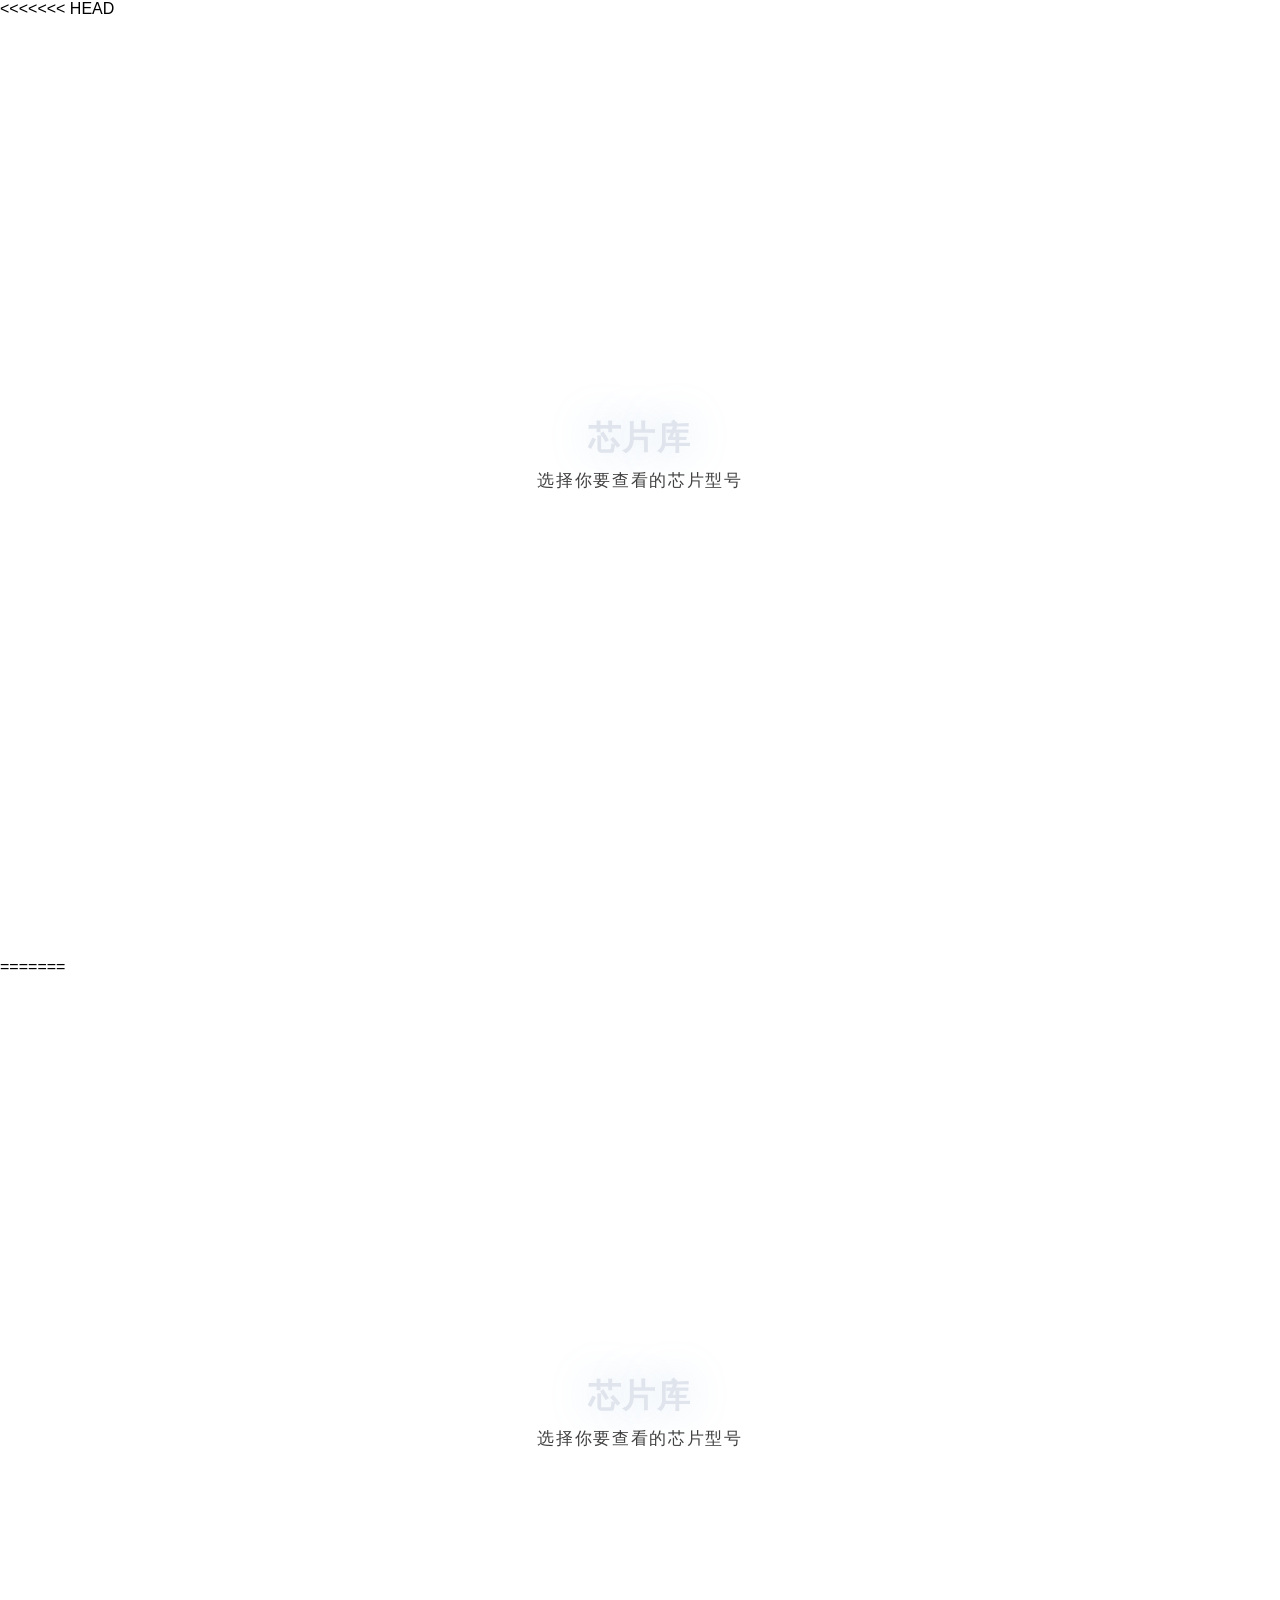
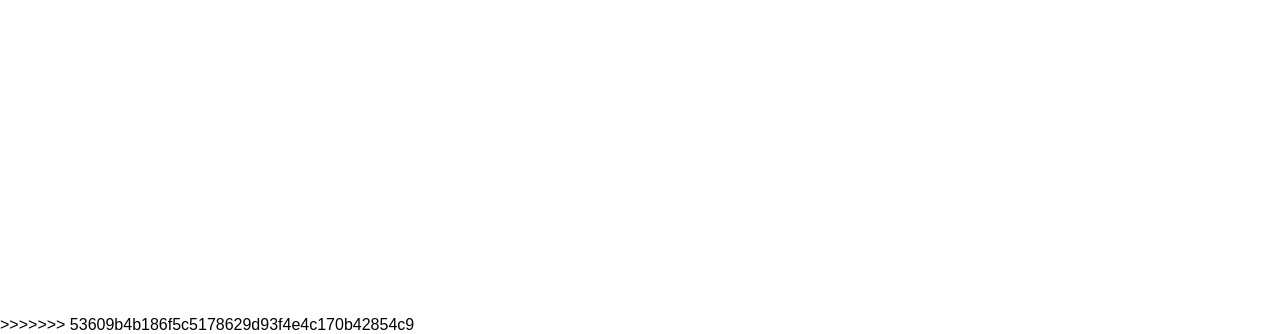
==== index.html @ 9d5c6949 "first" ====
<<<<<<< HEAD
<!DOCTYPE html>
<html lang="zh-CN">
<head>
    <meta charset="UTF-8">
    <meta name="viewport" content="width=device-width, initial-scale=1.0">
    <title>芯片库 - 引脚查看</title>
    <link rel="stylesheet" href="css/style.css">
</head>
<body>

    <div class="bg-particles" id="bgParticles"></div>

    <div class="main-container">
        <section class="hero-section">
            <h1 class="hero-title">芯片库</h1>
            <p class="hero-subtitle">选择你要查看的芯片型号</p>

            <div class="chip-selection" id="chipList"></div>
        </section>

        <!--
        <section class="table-section">
            <h2>📦 多型号扩展接口</h2>
            <p class="table-subtitle">目前仅展示一款芯片，后续可在 <code>data/chipCatalog.js</code> 中添加更多型号。</p>
        </section>
        -->
    </div>

    <script src="data/index_chiplist.js"></script>
    <script src="js/index.js"></script>
</body>
=======
<!DOCTYPE html>
<html lang="zh-CN">
<head>
    <meta charset="UTF-8">
    <meta name="viewport" content="width=device-width, initial-scale=1.0">
    <title>芯片库 - 引脚查看</title>
    <link rel="stylesheet" href="css/style.css">
</head>
<body>

    <div class="bg-particles" id="bgParticles"></div>

    <div class="main-container">
        <section class="hero-section">
            <h1 class="hero-title">芯片库</h1>
            <p class="hero-subtitle">选择你要查看的芯片型号</p>

            <div class="chip-selection" id="chipList"></div>
        </section>

        <!--
        <section class="table-section">
            <h2>📦 多型号扩展接口</h2>
            <p class="table-subtitle">目前仅展示一款芯片，后续可在 <code>data/chipCatalog.js</code> 中添加更多型号。</p>
        </section>
        -->
    </div>

    <script src="data/index_chiplist.js"></script>
    <script src="js/index.js"></script>
</body>
>>>>>>> 53609b4b186f5c5178629d93f4e4c170b42854c9
</html>
---- css/style.css ----
<<<<<<< HEAD
:root {
    --bg: #0a0e14;
    --surface: #141b22;
    --chip-body: #1a1d25;
    --chip-top: #252a35;
    --text: #c8ccd4;
    --text-secondary: #8899aa;
    --gold: #d4a040;
    --gold-light: #f0c860;
    --gpio-green: #4da868;
    --gpio-green-light: #6fd488;
    --power-gold: #c8922a;
    --power-gold-light: #e8b840;
    --reset-orange: #d4554a;
    --reset-orange-light: #f0685a;
    --boot-blue: #4a80c0;
    --boot-blue-light: #5c9ad8;
    --clock-purple: #8a5cb8;
    --clock-purple-light: #a478d0;
    --jtag-cyan: #3d9090;
    --jtag-cyan-light: #50b0b0;
    --analog-magenta: #b85a88;
    --analog-magenta-light: #d070a0;
    --pin-silver: #9aa0a8;
    --pin-silver-light: #c8ced6;
    --glow-strong: 0 0 18px;
    --glow-soft: 0 0 8px;
    --transition-fast: 0.15s cubic-bezier(0.4, 0, 0.2, 1);
    --transition-smooth: 0.3s cubic-bezier(0.4, 0, 0.2, 1);
}

* {
    margin: 0;
    padding: 0;
    box-sizing: border-box;
}

body {
    background: var(--bg);
    font-family: 'Segoe UI', 'PingFang SC', 'Microsoft YaHei', 'Noto Sans SC', sans-serif;
    color: var(--text);
    overflow-x: hidden;
    -webkit-font-smoothing: antialiased;
    cursor: default;
    user-select: none;
    -webkit-user-select: none;
}

/* 背景粒子 */
.bg-particles {
    position: fixed;
    top: 0;
    left: 0;
    width: 100%;
    height: 100%;
    pointer-events: none;
    z-index: 0;
}
.bg-particle {
    position: absolute;
    border-radius: 50%;
    background: rgba(100, 160, 220, 0.25);
    animation: floatUp linear infinite;
}
@keyframes floatUp {
    0% {
        transform: translateY(105vh) scale(0);
        opacity: 0;
    }
    10% {
        opacity: 0.7;
    }
    80% {
        opacity: 0.3;
    }
    100% {
        transform: translateY(-10vh) scale(1.4);
        opacity: 0;
    }
}

/* 主容器 */
.main-container {
    position: relative;
    z-index: 1;
    max-width: 1100px;
    margin: 0 auto;
    padding: 20px;
}

/* ========== 芯片展示区 ========== */
.hero-section {
    display: flex;
    flex-direction: column;
    align-items: center;
    justify-content: center;
    min-height: 100vh;
    padding: 40px 20px 60px;
    position: relative;
}
.hero-title {
    font-size: clamp(1.5rem, 2.6vw, 2.2rem);
    font-weight: 700;
    letter-spacing: 0.06em;
    color: #e0e4ec;
    text-align: center;
    margin-bottom: 8px;
    text-shadow: 0 0 40px rgba(140, 180, 220, 0.4);
}
.hero-subtitle {
    font-size: 1.05rem;
    color: var(--text-secondary);
    letter-spacing: 0.1em;
    text-align: center;
    margin-bottom: 25px;
    opacity: 0.75;
}

.chip-selection {
    display: grid;
    grid-template-columns: repeat(auto-fit, minmax(220px, 1fr));
    gap: 18px;
    width: min(820px, 100%);
    margin-top: 24px;
}

.chip-card {
    display: block;
    padding: 22px 18px;
    border-radius: 22px;
    background: rgba(28, 35, 50, 0.85);
    border: 1px solid rgba(255, 255, 255, 0.08);
    box-shadow: 0 14px 40px rgba(0, 0, 0, 0.18);
    color: #f4f7fb;
    text-decoration: none;
    transition: transform var(--transition-fast), border-color var(--transition-fast), background var(--transition-fast);
}

.chip-card:hover {
    transform: translateY(-3px);
    border-color: rgba(100, 180, 240, 0.4);
    background: rgba(36, 50, 74, 0.95);
}

.chip-card-title {
    font-size: clamp(1rem, 1.3vw, 1.2rem);
    font-weight: 800;
    margin-bottom: 10px;
}

.chip-card-subtitle {
    font-size: 0.95rem;
    color: var(--text-secondary);
    line-height: 1.45;
    margin-bottom: 14px;
}

.chip-card-tags {
    font-size: 0.78rem;
    color: rgba(200, 220, 255, 0.7);
    letter-spacing: 0.12em;
}

.back-link {
    display: inline-flex;
    align-items: center;
    justify-content: center;
    margin-bottom: 18px;
    padding: 10px 16px;
    background: rgba(35, 46, 65, 0.92);
    border-radius: 999px;
    border: 1px solid rgba(255, 255, 255, 0.08);
    color: #dfe9ff;
    text-decoration: none;
    font-size: 0.95rem;
    letter-spacing: 0.08em;
    transition: transform var(--transition-fast), opacity var(--transition-fast), border-color var(--transition-fast);
}

.back-link:hover {
    transform: translateY(-1px);
    opacity: 0.95;
    border-color: rgba(100, 180, 240, 0.4);
}

/* 芯片整体容器 */
.chip-wrapper {
    position: relative;
    width: min(680px, 90vw);
    height: min(680px, 90vw);
    /* 确保正方形 */;
}
.chip-wrapper.ensure-square {
    aspect-ratio: 1 / 1;
    height: auto;
    width: min(680px, 85vw);
}
@media (max-width: 700px) {
    .chip-wrapper.ensure-square {
        width: 92vw;
    }
}

.chip-inner {
    position: absolute;
    inset: 0;
    display: flex;
    align-items: center;
    justify-content: center;
}

/* 芯片主体 */
.chip-body {
    position: relative;
    width: 68%;
    height: 68%;
    background: var(--chip-body);
    border-radius: 8px;
    box-shadow:
        0 8px 40px rgba(0, 0, 0, 0.6),
        0 2px 8px rgba(0, 0, 0, 0.5),
        inset 0 1px 0 rgba(255, 255, 255, 0.03),
        0 0 0 1.5px rgba(80, 85, 95, 0.5);
    z-index: 10;
    transition: box-shadow var(--transition-smooth);
    cursor: default;
}
.chip-body::after {
    content: '';
    position: absolute;
    inset: 3px;
    border-radius: 5px;
    background:
        linear-gradient(135deg, rgba(40, 45, 55, 0.7) 0%, rgba(28, 32, 40, 0.9) 30%, rgba(35, 40, 50, 0.8) 60%, rgba(22, 26, 34, 0.9) 100%);
    pointer-events: none;
}
/* 芯片表面纹理 */
.chip-body::before {
    content: '';
    position: absolute;
    inset: 8px;
    border-radius: 3px;
    background:
        repeating-linear-gradient(0deg, transparent, transparent 14px, rgba(255, 255, 255, 0.008) 14px, rgba(255, 255, 255, 0.008) 15px),
        repeating-linear-gradient(90deg, transparent, transparent 14px, rgba(255, 255, 255, 0.006) 14px, rgba(255, 255, 255, 0.006) 15px);
    pointer-events: none;
    z-index: 1;
    opacity: 0.6;
}

/* 芯片中心标识 */
.chip-logo {
    position: absolute;
    inset: 0;
    display: flex;
    flex-direction: column;
    align-items: center;
    justify-content: center;
    z-index: 2;
    pointer-events: none;
}
.chip-logo .model {
    font-size: clamp(0.8rem, 1.7vw, 1.2rem);
    font-weight: 800;
    letter-spacing: 0.08em;
    color: #d0d4dc;
    text-shadow: 0 0 20px rgba(180, 200, 230, 0.35);
    opacity: 0.85;
}
.chip-logo .brand {
    font-size: clamp(0.5rem, 1vw, 0.75rem);
    font-weight: 500;
    letter-spacing: 0.15em;
    color: #8899aa;
    margin-top: 2px;
    opacity: 0.6;
}
.chip-logo .arm-badge {
    font-size: clamp(0.45rem, 0.85vw, 0.65rem);
    letter-spacing: 0.1em;
    color: #6a7a8a;
    margin-top: 6px;
    opacity: 0.5;
    border: 1px solid rgba(120, 140, 160, 0.3);
    padding: 2px 10px;
    border-radius: 10px;
}

/* 引脚1标记点 */
.pin1-marker {
    position: absolute;
    bottom: 6%;
    left: 6%;
    width: 4%;
    height: 4%;
    background: radial-gradient(circle, #e8c860 0%, #a07820 100%);
    border-radius: 50%;
    z-index: 3;
    pointer-events: none;
    box-shadow: 0 0 10px rgba(200, 160, 60, 0.6);
    animation: markerPulse 2.5s ease-in-out infinite;
}
@keyframes markerPulse {
    0%,
    100% {
        box-shadow: 0 0 6px rgba(200, 160, 60, 0.5);
    }
    50% {
        box-shadow: 0 0 16px rgba(240, 200, 80, 0.9);
    }
}

/* ========== 引脚样式 ========== */
.pin {
    position: absolute;
    z-index: 5;
    cursor: pointer;
    transition: all var(--transition-fast);
    border-radius: 1px;
}
/* 上边和下边的引脚（水平排列，垂直延伸） */
.pin.horizontal {
    width: clamp(10px, 2.4%, 18px);
    height: clamp(18px, 5.5%, 40px);
    border-radius: 2px 2px 0 0;
}
.pin.horizontal.bottom-pin {
    border-radius: 0 0 2px 2px;
}
/* 左边和右边的引脚（垂直排列，水平延伸） */
.pin.vertical {
    height: clamp(10px, 2.4%, 18px);
    width: clamp(18px, 5.5%, 40px);
    border-radius: 2px 0 0 2px;
}
.pin.vertical.right-pin {
    border-radius: 0 2px 2px 0;
}

/* 不同类型引脚的颜色 —— 由 JS 根据 categoryConfig 动态注入，见 main.js 的 injectColorCSS() */

/* 引脚悬停效果 */
.pin:hover {
    z-index: 100 !important;
    filter: brightness(1.7) saturate(1.4);
    transform-origin: center center;
    box-shadow: var(--glow-strong) currentColor !important;
    transform: scale(1.25);
}
.pin.horizontal:hover {
    transform: scale(1.25, 1.35);
    box-shadow: 0 0 22px rgba(255, 255, 255, 0.7) !important;
}
.pin.vertical:hover {
    transform: scale(1.35, 1.25);
    box-shadow: 0 0 22px rgba(255, 255, 255, 0.7) !important;
}

/* 引脚编号标签 */
.pin-label {
    position: absolute;
    font-size: clamp(7px, 1.2vw, 11px);
    font-weight: 700;
    color: #ffffff;
    pointer-events: none;
    z-index: 6;
    text-shadow: 0 0 3px rgba(0, 0, 0, 0.8);
    letter-spacing: 0.03em;
    transition: all var(--transition-fast);
    opacity: 0.7;
}
.pin:hover+.pin-label,
.pin-label.hovered {
    opacity: 1;
    font-size: clamp(8px, 1.35vw, 12px);
    text-shadow: 0 0 8px rgba(255, 255, 255, 0.9);
}

/* ========== Tooltip ========== */
.tooltip-container {
    position: fixed;
    pointer-events: none;
    z-index: 9999;
    opacity: 0;
    transform: translate(-50%, -50%) scale(0.85);
    transition: opacity 0.2s ease, transform 0.2s ease;
    background: rgba(20, 26, 34, 0.97);
    border: 1px solid rgba(100, 120, 150, 0.5);
    border-radius: 10px;
    padding: 12px 16px;
    min-width: 180px;
    max-width: 260px;
    box-shadow: 0 12px 40px rgba(0, 0, 0, 0.7), 0 0 0 1px rgba(60, 80, 110, 0.3);
    backdrop-filter: blur(10px);
    -webkit-backdrop-filter: blur(10px);
}
.tooltip-container.visible {
    opacity: 1;
    transform: translate(-50%, -50%) scale(1);
}
.tooltip-pin-num {
    font-size: 0.85rem;
    font-weight: 700;
    letter-spacing: 0.08em;
    color: #8899aa;
    margin-bottom: 2px;
}
.tooltip-pin-name {
    font-size: 1.35rem;
    font-weight: 800;
    letter-spacing: 0.04em;
    color: #f0f4f8;
    margin-bottom: 4px;
}
.tooltip-type-badge {
    display: inline-block;
    font-size: 0.8rem;
    font-weight: 600;
    padding: 2px 8px;
    border-radius: 4px;
    letter-spacing: 0.05em;
    margin-bottom: 6px;
}
/* tooltip-type-badge 颜色 —— 由 JS 动态注入 */
.tooltip-desc {
    font-size: 0.88rem;
    color: #b0b8c4;
    line-height: 1.4;
    margin-top: 2px;
}
.tooltip-alt {
    font-size: 0.8rem;
    color: #8899aa;
    margin-top: 2px;
    font-style: italic;
}

/* ========== 图例 ========== */
.legend {
    display: flex;
    flex-wrap: wrap;
    gap: 10px 18px;
    justify-content: center;
    margin-top: 20px;
    z-index: 20;
    position: relative;
}
.legend-item {
    display: flex;
    align-items: center;
    gap: 6px;
    font-size: 0.85rem;
    letter-spacing: 0.04em;
    color: #aab4be;
    cursor: pointer;
    padding: 4px 10px;
    border-radius: 14px;
    transition: all var(--transition-fast);
    border: 1px solid transparent;
    background: rgba(30, 36, 46, 0.6);
}
.legend-item:hover {
    border-color: rgba(150, 170, 200, 0.4);
    color: #e0e6ee;
    background: rgba(40, 48, 60, 0.8);
}
.legend-item.active {
    border-color: rgba(200, 210, 230, 0.7);
    color: #fff;
    background: rgba(50, 60, 75, 0.9);
    box-shadow: 0 0 12px rgba(150, 170, 200, 0.3);
}
.legend-dot {
    width: 10px;
    height: 10px;
    border-radius: 2px;
    flex-shrink: 0;
}
/* legend-dot 颜色 —— 由 JS 动态注入 */

/* 高亮模式 - 非选中引脚变暗 */
.chip-wrapper.dim-unselected .pin {
    opacity: 0.25;
    filter: grayscale(0.6) brightness(0.5);
    transition: all 0.35s ease;
}
.chip-wrapper.dim-unselected .pin.highlighted {
    opacity: 1;
    filter: none;
    z-index: 50 !important;
    box-shadow: 0 0 18px rgba(255, 255, 255, 0.6) !important;
    animation: highlightGlow 0.8s ease-in-out infinite alternate;
}
@keyframes highlightGlow {
    0% {
        box-shadow: 0 0 10px rgba(255, 255, 255, 0.5);
    }
    100% {
        box-shadow: 0 0 25px rgba(255, 255, 255, 0.85);
    }
}

/* ========== 滚动提示 ========== */
.scroll-hint {
    display: flex;
    flex-direction: column;
    align-items: center;
    gap: 6px;
    margin-top: 10px;
    z-index: 20;
    position: relative;
    animation: bounceDown 2s ease-in-out infinite;
}
.scroll-hint span {
    font-size: 0.85rem;
    letter-spacing: 0.08em;
    color: #667788;
}
.scroll-hint .arrow {
    width: 22px;
    height: 22px;
    border-right: 2px solid #556677;
    border-bottom: 2px solid #556677;
    transform: rotate(45deg);
    opacity: 0.7;
}
@keyframes bounceDown {
    0%,
    100% {
        transform: translateY(0);
    }
    50% {
        transform: translateY(10px);
    }
}

/* ========== 表格区域 ========== */
.table-section {
    padding: 40px 16px 60px;
    position: relative;
    z-index: 1;
}
.table-section h2 {
    text-align: center;
    font-size: clamp(1.3rem, 2.2vw, 1.7rem);
    font-weight: 700;
    letter-spacing: 0.06em;
    color: #d8dce4;
    margin-bottom: 6px;
}
.table-section .table-subtitle {
    text-align: center;
    font-size: 0.9rem;
    color: #778899;
    letter-spacing: 0.05em;
    margin-bottom: 25px;
}
.table-container {
    overflow-x: auto;
    border-radius: 12px;
    border: 1px solid rgba(80, 90, 110, 0.4);
    background: var(--surface);
    box-shadow: 0 6px 30px rgba(0, 0, 0, 0.5);
    max-height: 75vh;
    overflow-y: auto;
    -webkit-overflow-scrolling: touch;
}
.table-container::-webkit-scrollbar {
    width: 6px;
    height: 6px;
}
.table-container::-webkit-scrollbar-track {
    background: transparent;
}
.table-container::-webkit-scrollbar-thumb {
    background: rgba(120, 140, 170, 0.35);
    border-radius: 3px;
}
.table-container::-webkit-scrollbar-thumb:hover {
    background: rgba(150, 170, 200, 0.5);
}

table {
    width: 100%;
    border-collapse: collapse;
    min-width: 700px;
    font-size: 0.95rem;
    letter-spacing: 0.03em;
}
thead {
    position: sticky;
    top: 0;
    z-index: 10;
}
thead th {
    background: #1a202a;
    color: #c8d0da;
    font-weight: 700;
    padding: 13px 12px;
    text-align: left;
    border-bottom: 2px solid rgba(100, 120, 150, 0.5);
    letter-spacing: 0.05em;
    font-size: 0.85rem;
    white-space: nowrap;
}
tbody td {
    padding: 10px 12px;
    border-bottom: 1px solid rgba(60, 70, 90, 0.25);
    color: #bcc4ce;
    vertical-align: top;
    line-height: 1.4;
}
tbody tr {
    transition: background 0.2s ease;
}
tbody tr:hover {
    background: rgba(60, 80, 110, 0.2);
}
tbody tr:nth-child(even) {
    background: rgba(25, 30, 40, 0.5);
}
tbody tr:nth-child(even):hover {
    background: rgba(60, 80, 110, 0.25);
}
.td-pin {
    font-weight: 700;
    color: #e0e6ee;
    white-space: nowrap;
    min-width: 40px;
}
.td-name {
    font-weight: 600;
    color: #d0d8e2;
    white-space: nowrap;
    font-family: 'SF Mono', 'Consolas', 'Monaco', 'Courier New', monospace;
    letter-spacing: 0.02em;
}
.td-type {
    white-space: nowrap;
    font-size: 0.85rem;
}
.type-tag {
    display: inline-block;
    padding: 2px 7px;
    border-radius: 3px;
    font-weight: 600;
    font-size: 0.78rem;
    letter-spacing: 0.05em;
}
/* type-tag 颜色 —— 由 JS 动态注入 */

/* ========== 响应式 ========== */
@media (max-width: 768px) {
    .hero-section {
        min-height: auto;
        padding: 30px 10px 40px;
    }
    .chip-wrapper.ensure-square {
        width: 94vw;
    }
    .tooltip-container {
        min-width: 140px;
        max-width: 200px;
        padding: 8px 10px;
        border-radius: 8px;
    }
    .tooltip-pin-name {
        font-size: 1.1rem;
    }
    .tooltip-desc {
        font-size: 0.8rem;
    }
    table {
        font-size: 0.85rem;
        min-width: 580px;
    }
    thead th,
    tbody td {
        padding: 7px 6px;
    }
    .legend {
        gap: 6px 10px;
    }
    .legend-item {
        font-size: 0.75rem;
        padding: 3px 7px;
        gap: 4px;
    }
    .legend-dot {
        width: 7px;
        height: 7px;
    }
}
@media (max-width: 420px) {
    .chip-wrapper.ensure-square {
        width: 98vw;
    }
    .tooltip-container {
        min-width: 110px;
        max-width: 160px;
        padding: 6px 8px;
        font-size: 0.72rem;
    }
    .tooltip-pin-name {
        font-size: 0.9rem;
    }
    table {
        font-size: 0.72rem;
        min-width: 480px;
    }
    .legend-item {
        font-size: 0.65rem;
        padding: 2px 5px;
    }
=======
:root {
    --bg: #0a0e14;
    --surface: #141b22;
    --chip-body: #1a1d25;
    --chip-top: #252a35;
    --text: #c8ccd4;
    --text-secondary: #8899aa;
    --gold: #d4a040;
    --gold-light: #f0c860;
    --gpio-green: #4da868;
    --gpio-green-light: #6fd488;
    --power-gold: #c8922a;
    --power-gold-light: #e8b840;
    --reset-orange: #d4554a;
    --reset-orange-light: #f0685a;
    --boot-blue: #4a80c0;
    --boot-blue-light: #5c9ad8;
    --clock-purple: #8a5cb8;
    --clock-purple-light: #a478d0;
    --jtag-cyan: #3d9090;
    --jtag-cyan-light: #50b0b0;
    --analog-magenta: #b85a88;
    --analog-magenta-light: #d070a0;
    --pin-silver: #9aa0a8;
    --pin-silver-light: #c8ced6;
    --glow-strong: 0 0 18px;
    --glow-soft: 0 0 8px;
    --transition-fast: 0.15s cubic-bezier(0.4, 0, 0.2, 1);
    --transition-smooth: 0.3s cubic-bezier(0.4, 0, 0.2, 1);
}

* {
    margin: 0;
    padding: 0;
    box-sizing: border-box;
}

body {
    background: var(--bg);
    font-family: 'Segoe UI', 'PingFang SC', 'Microsoft YaHei', 'Noto Sans SC', sans-serif;
    color: var(--text);
    overflow-x: hidden;
    -webkit-font-smoothing: antialiased;
    cursor: default;
    user-select: none;
    -webkit-user-select: none;
}

/* 背景粒子 */
.bg-particles {
    position: fixed;
    top: 0;
    left: 0;
    width: 100%;
    height: 100%;
    pointer-events: none;
    z-index: 0;
}
.bg-particle {
    position: absolute;
    border-radius: 50%;
    background: rgba(100, 160, 220, 0.25);
    animation: floatUp linear infinite;
}
@keyframes floatUp {
    0% {
        transform: translateY(105vh) scale(0);
        opacity: 0;
    }
    10% {
        opacity: 0.7;
    }
    80% {
        opacity: 0.3;
    }
    100% {
        transform: translateY(-10vh) scale(1.4);
        opacity: 0;
    }
}

/* 主容器 */
.main-container {
    position: relative;
    z-index: 1;
    max-width: 1100px;
    margin: 0 auto;
    padding: 20px;
}

/* ========== 芯片展示区 ========== */
.hero-section {
    display: flex;
    flex-direction: column;
    align-items: center;
    justify-content: center;
    min-height: 100vh;
    padding: 40px 20px 60px;
    position: relative;
}
.hero-title {
    font-size: clamp(1.5rem, 2.6vw, 2.2rem);
    font-weight: 700;
    letter-spacing: 0.06em;
    color: #e0e4ec;
    text-align: center;
    margin-bottom: 8px;
    text-shadow: 0 0 40px rgba(140, 180, 220, 0.4);
}
.hero-subtitle {
    font-size: 1.05rem;
    color: var(--text-secondary);
    letter-spacing: 0.1em;
    text-align: center;
    margin-bottom: 25px;
    opacity: 0.75;
}

.chip-selection {
    display: grid;
    grid-template-columns: repeat(auto-fit, minmax(220px, 1fr));
    gap: 18px;
    width: min(820px, 100%);
    margin-top: 24px;
}

.chip-card {
    display: block;
    padding: 22px 18px;
    border-radius: 22px;
    background: rgba(28, 35, 50, 0.85);
    border: 1px solid rgba(255, 255, 255, 0.08);
    box-shadow: 0 14px 40px rgba(0, 0, 0, 0.18);
    color: #f4f7fb;
    text-decoration: none;
    transition: transform var(--transition-fast), border-color var(--transition-fast), background var(--transition-fast);
}

.chip-card:hover {
    transform: translateY(-3px);
    border-color: rgba(100, 180, 240, 0.4);
    background: rgba(36, 50, 74, 0.95);
}

.chip-card-title {
    font-size: clamp(1rem, 1.3vw, 1.2rem);
    font-weight: 800;
    margin-bottom: 10px;
}

.chip-card-subtitle {
    font-size: 0.95rem;
    color: var(--text-secondary);
    line-height: 1.45;
    margin-bottom: 14px;
}

.chip-card-tags {
    font-size: 0.78rem;
    color: rgba(200, 220, 255, 0.7);
    letter-spacing: 0.12em;
}

.back-link {
    display: inline-flex;
    align-items: center;
    justify-content: center;
    margin-bottom: 18px;
    padding: 10px 16px;
    background: rgba(35, 46, 65, 0.92);
    border-radius: 999px;
    border: 1px solid rgba(255, 255, 255, 0.08);
    color: #dfe9ff;
    text-decoration: none;
    font-size: 0.95rem;
    letter-spacing: 0.08em;
    transition: transform var(--transition-fast), opacity var(--transition-fast), border-color var(--transition-fast);
}

.back-link:hover {
    transform: translateY(-1px);
    opacity: 0.95;
    border-color: rgba(100, 180, 240, 0.4);
}

/* 芯片整体容器 */
.chip-wrapper {
    position: relative;
    width: min(680px, 90vw);
    height: min(680px, 90vw);
    /* 确保正方形 */;
}
.chip-wrapper.ensure-square {
    aspect-ratio: 1 / 1;
    height: auto;
    width: min(680px, 85vw);
}
@media (max-width: 700px) {
    .chip-wrapper.ensure-square {
        width: 92vw;
    }
}

.chip-inner {
    position: absolute;
    inset: 0;
    display: flex;
    align-items: center;
    justify-content: center;
}

/* 芯片主体 */
.chip-body {
    position: relative;
    width: 68%;
    height: 68%;
    background: var(--chip-body);
    border-radius: 8px;
    box-shadow:
        0 8px 40px rgba(0, 0, 0, 0.6),
        0 2px 8px rgba(0, 0, 0, 0.5),
        inset 0 1px 0 rgba(255, 255, 255, 0.03),
        0 0 0 1.5px rgba(80, 85, 95, 0.5);
    z-index: 10;
    transition: box-shadow var(--transition-smooth);
    cursor: default;
}
.chip-body::after {
    content: '';
    position: absolute;
    inset: 3px;
    border-radius: 5px;
    background:
        linear-gradient(135deg, rgba(40, 45, 55, 0.7) 0%, rgba(28, 32, 40, 0.9) 30%, rgba(35, 40, 50, 0.8) 60%, rgba(22, 26, 34, 0.9) 100%);
    pointer-events: none;
}
/* 芯片表面纹理 */
.chip-body::before {
    content: '';
    position: absolute;
    inset: 8px;
    border-radius: 3px;
    background:
        repeating-linear-gradient(0deg, transparent, transparent 14px, rgba(255, 255, 255, 0.008) 14px, rgba(255, 255, 255, 0.008) 15px),
        repeating-linear-gradient(90deg, transparent, transparent 14px, rgba(255, 255, 255, 0.006) 14px, rgba(255, 255, 255, 0.006) 15px);
    pointer-events: none;
    z-index: 1;
    opacity: 0.6;
}

/* 芯片中心标识 */
.chip-logo {
    position: absolute;
    inset: 0;
    display: flex;
    flex-direction: column;
    align-items: center;
    justify-content: center;
    z-index: 2;
    pointer-events: none;
}
.chip-logo .model {
    font-size: clamp(0.8rem, 1.7vw, 1.2rem);
    font-weight: 800;
    letter-spacing: 0.08em;
    color: #d0d4dc;
    text-shadow: 0 0 20px rgba(180, 200, 230, 0.35);
    opacity: 0.85;
}
.chip-logo .brand {
    font-size: clamp(0.5rem, 1vw, 0.75rem);
    font-weight: 500;
    letter-spacing: 0.15em;
    color: #8899aa;
    margin-top: 2px;
    opacity: 0.6;
}
.chip-logo .arm-badge {
    font-size: clamp(0.45rem, 0.85vw, 0.65rem);
    letter-spacing: 0.1em;
    color: #6a7a8a;
    margin-top: 6px;
    opacity: 0.5;
    border: 1px solid rgba(120, 140, 160, 0.3);
    padding: 2px 10px;
    border-radius: 10px;
}

/* 引脚1标记点 */
.pin1-marker {
    position: absolute;
    bottom: 6%;
    left: 6%;
    width: 4%;
    height: 4%;
    background: radial-gradient(circle, #e8c860 0%, #a07820 100%);
    border-radius: 50%;
    z-index: 3;
    pointer-events: none;
    box-shadow: 0 0 10px rgba(200, 160, 60, 0.6);
    animation: markerPulse 2.5s ease-in-out infinite;
}
@keyframes markerPulse {
    0%,
    100% {
        box-shadow: 0 0 6px rgba(200, 160, 60, 0.5);
    }
    50% {
        box-shadow: 0 0 16px rgba(240, 200, 80, 0.9);
    }
}

/* ========== 引脚样式 ========== */
.pin {
    position: absolute;
    z-index: 5;
    cursor: pointer;
    transition: all var(--transition-fast);
    border-radius: 1px;
}
/* 上边和下边的引脚（水平排列，垂直延伸） */
.pin.horizontal {
    width: clamp(10px, 2.4%, 18px);
    height: clamp(18px, 5.5%, 40px);
    border-radius: 2px 2px 0 0;
}
.pin.horizontal.bottom-pin {
    border-radius: 0 0 2px 2px;
}
/* 左边和右边的引脚（垂直排列，水平延伸） */
.pin.vertical {
    height: clamp(10px, 2.4%, 18px);
    width: clamp(18px, 5.5%, 40px);
    border-radius: 2px 0 0 2px;
}
.pin.vertical.right-pin {
    border-radius: 0 2px 2px 0;
}

/* 不同类型引脚的颜色 —— 由 JS 根据 categoryConfig 动态注入，见 main.js 的 injectColorCSS() */

/* 引脚悬停效果 */
.pin:hover {
    z-index: 100 !important;
    filter: brightness(1.7) saturate(1.4);
    transform-origin: center center;
    box-shadow: var(--glow-strong) currentColor !important;
    transform: scale(1.25);
}
.pin.horizontal:hover {
    transform: scale(1.25, 1.35);
    box-shadow: 0 0 22px rgba(255, 255, 255, 0.7) !important;
}
.pin.vertical:hover {
    transform: scale(1.35, 1.25);
    box-shadow: 0 0 22px rgba(255, 255, 255, 0.7) !important;
}

/* 引脚编号标签 */
.pin-label {
    position: absolute;
    font-size: clamp(7px, 1.2vw, 11px);
    font-weight: 700;
    color: #ffffff;
    pointer-events: none;
    z-index: 6;
    text-shadow: 0 0 3px rgba(0, 0, 0, 0.8);
    letter-spacing: 0.03em;
    transition: all var(--transition-fast);
    opacity: 0.7;
}
.pin:hover+.pin-label,
.pin-label.hovered {
    opacity: 1;
    font-size: clamp(8px, 1.35vw, 12px);
    text-shadow: 0 0 8px rgba(255, 255, 255, 0.9);
}

/* ========== Tooltip ========== */
.tooltip-container {
    position: fixed;
    pointer-events: none;
    z-index: 9999;
    opacity: 0;
    transform: translate(-50%, -50%) scale(0.85);
    transition: opacity 0.2s ease, transform 0.2s ease;
    background: rgba(20, 26, 34, 0.97);
    border: 1px solid rgba(100, 120, 150, 0.5);
    border-radius: 10px;
    padding: 12px 16px;
    min-width: 180px;
    max-width: 260px;
    box-shadow: 0 12px 40px rgba(0, 0, 0, 0.7), 0 0 0 1px rgba(60, 80, 110, 0.3);
    backdrop-filter: blur(10px);
    -webkit-backdrop-filter: blur(10px);
}
.tooltip-container.visible {
    opacity: 1;
    transform: translate(-50%, -50%) scale(1);
}
.tooltip-pin-num {
    font-size: 0.85rem;
    font-weight: 700;
    letter-spacing: 0.08em;
    color: #8899aa;
    margin-bottom: 2px;
}
.tooltip-pin-name {
    font-size: 1.35rem;
    font-weight: 800;
    letter-spacing: 0.04em;
    color: #f0f4f8;
    margin-bottom: 4px;
}
.tooltip-type-badge {
    display: inline-block;
    font-size: 0.8rem;
    font-weight: 600;
    padding: 2px 8px;
    border-radius: 4px;
    letter-spacing: 0.05em;
    margin-bottom: 6px;
}
/* tooltip-type-badge 颜色 —— 由 JS 动态注入 */
.tooltip-desc {
    font-size: 0.88rem;
    color: #b0b8c4;
    line-height: 1.4;
    margin-top: 2px;
}
.tooltip-alt {
    font-size: 0.8rem;
    color: #8899aa;
    margin-top: 2px;
    font-style: italic;
}

/* ========== 图例 ========== */
.legend {
    display: flex;
    flex-wrap: wrap;
    gap: 10px 18px;
    justify-content: center;
    margin-top: 20px;
    z-index: 20;
    position: relative;
}
.legend-item {
    display: flex;
    align-items: center;
    gap: 6px;
    font-size: 0.85rem;
    letter-spacing: 0.04em;
    color: #aab4be;
    cursor: pointer;
    padding: 4px 10px;
    border-radius: 14px;
    transition: all var(--transition-fast);
    border: 1px solid transparent;
    background: rgba(30, 36, 46, 0.6);
}
.legend-item:hover {
    border-color: rgba(150, 170, 200, 0.4);
    color: #e0e6ee;
    background: rgba(40, 48, 60, 0.8);
}
.legend-item.active {
    border-color: rgba(200, 210, 230, 0.7);
    color: #fff;
    background: rgba(50, 60, 75, 0.9);
    box-shadow: 0 0 12px rgba(150, 170, 200, 0.3);
}
.legend-dot {
    width: 10px;
    height: 10px;
    border-radius: 2px;
    flex-shrink: 0;
}
/* legend-dot 颜色 —— 由 JS 动态注入 */

/* 高亮模式 - 非选中引脚变暗 */
.chip-wrapper.dim-unselected .pin {
    opacity: 0.25;
    filter: grayscale(0.6) brightness(0.5);
    transition: all 0.35s ease;
}
.chip-wrapper.dim-unselected .pin.highlighted {
    opacity: 1;
    filter: none;
    z-index: 50 !important;
    box-shadow: 0 0 18px rgba(255, 255, 255, 0.6) !important;
    animation: highlightGlow 0.8s ease-in-out infinite alternate;
}
@keyframes highlightGlow {
    0% {
        box-shadow: 0 0 10px rgba(255, 255, 255, 0.5);
    }
    100% {
        box-shadow: 0 0 25px rgba(255, 255, 255, 0.85);
    }
}

/* ========== 滚动提示 ========== */
.scroll-hint {
    display: flex;
    flex-direction: column;
    align-items: center;
    gap: 6px;
    margin-top: 10px;
    z-index: 20;
    position: relative;
    animation: bounceDown 2s ease-in-out infinite;
}
.scroll-hint span {
    font-size: 0.85rem;
    letter-spacing: 0.08em;
    color: #667788;
}
.scroll-hint .arrow {
    width: 22px;
    height: 22px;
    border-right: 2px solid #556677;
    border-bottom: 2px solid #556677;
    transform: rotate(45deg);
    opacity: 0.7;
}
@keyframes bounceDown {
    0%,
    100% {
        transform: translateY(0);
    }
    50% {
        transform: translateY(10px);
    }
}

/* ========== 表格区域 ========== */
.table-section {
    padding: 40px 16px 60px;
    position: relative;
    z-index: 1;
}
.table-section h2 {
    text-align: center;
    font-size: clamp(1.3rem, 2.2vw, 1.7rem);
    font-weight: 700;
    letter-spacing: 0.06em;
    color: #d8dce4;
    margin-bottom: 6px;
}
.table-section .table-subtitle {
    text-align: center;
    font-size: 0.9rem;
    color: #778899;
    letter-spacing: 0.05em;
    margin-bottom: 25px;
}
.table-container {
    overflow-x: auto;
    border-radius: 12px;
    border: 1px solid rgba(80, 90, 110, 0.4);
    background: var(--surface);
    box-shadow: 0 6px 30px rgba(0, 0, 0, 0.5);
    max-height: 75vh;
    overflow-y: auto;
    -webkit-overflow-scrolling: touch;
}
.table-container::-webkit-scrollbar {
    width: 6px;
    height: 6px;
}
.table-container::-webkit-scrollbar-track {
    background: transparent;
}
.table-container::-webkit-scrollbar-thumb {
    background: rgba(120, 140, 170, 0.35);
    border-radius: 3px;
}
.table-container::-webkit-scrollbar-thumb:hover {
    background: rgba(150, 170, 200, 0.5);
}

table {
    width: 100%;
    border-collapse: collapse;
    min-width: 700px;
    font-size: 0.95rem;
    letter-spacing: 0.03em;
}
thead {
    position: sticky;
    top: 0;
    z-index: 10;
}
thead th {
    background: #1a202a;
    color: #c8d0da;
    font-weight: 700;
    padding: 13px 12px;
    text-align: left;
    border-bottom: 2px solid rgba(100, 120, 150, 0.5);
    letter-spacing: 0.05em;
    font-size: 0.85rem;
    white-space: nowrap;
}
tbody td {
    padding: 10px 12px;
    border-bottom: 1px solid rgba(60, 70, 90, 0.25);
    color: #bcc4ce;
    vertical-align: top;
    line-height: 1.4;
}
tbody tr {
    transition: background 0.2s ease;
}
tbody tr:hover {
    background: rgba(60, 80, 110, 0.2);
}
tbody tr:nth-child(even) {
    background: rgba(25, 30, 40, 0.5);
}
tbody tr:nth-child(even):hover {
    background: rgba(60, 80, 110, 0.25);
}
.td-pin {
    font-weight: 700;
    color: #e0e6ee;
    white-space: nowrap;
    min-width: 40px;
}
.td-name {
    font-weight: 600;
    color: #d0d8e2;
    white-space: nowrap;
    font-family: 'SF Mono', 'Consolas', 'Monaco', 'Courier New', monospace;
    letter-spacing: 0.02em;
}
.td-type {
    white-space: nowrap;
    font-size: 0.85rem;
}
.type-tag {
    display: inline-block;
    padding: 2px 7px;
    border-radius: 3px;
    font-weight: 600;
    font-size: 0.78rem;
    letter-spacing: 0.05em;
}
/* type-tag 颜色 —— 由 JS 动态注入 */

/* ========== 响应式 ========== */
@media (max-width: 768px) {
    .hero-section {
        min-height: auto;
        padding: 30px 10px 40px;
    }
    .chip-wrapper.ensure-square {
        width: 94vw;
    }
    .tooltip-container {
        min-width: 140px;
        max-width: 200px;
        padding: 8px 10px;
        border-radius: 8px;
    }
    .tooltip-pin-name {
        font-size: 1.1rem;
    }
    .tooltip-desc {
        font-size: 0.8rem;
    }
    table {
        font-size: 0.85rem;
        min-width: 580px;
    }
    thead th,
    tbody td {
        padding: 7px 6px;
    }
    .legend {
        gap: 6px 10px;
    }
    .legend-item {
        font-size: 0.75rem;
        padding: 3px 7px;
        gap: 4px;
    }
    .legend-dot {
        width: 7px;
        height: 7px;
    }
}
@media (max-width: 420px) {
    .chip-wrapper.ensure-square {
        width: 98vw;
    }
    .tooltip-container {
        min-width: 110px;
        max-width: 160px;
        padding: 6px 8px;
        font-size: 0.72rem;
    }
    .tooltip-pin-name {
        font-size: 0.9rem;
    }
    table {
        font-size: 0.72rem;
        min-width: 480px;
    }
    .legend-item {
        font-size: 0.65rem;
        padding: 2px 5px;
    }
>>>>>>> 53609b4b186f5c5178629d93f4e4c170b42854c9
}
---- css/style.css ----
<<<<<<< HEAD
:root {
    --bg: #0a0e14;
    --surface: #141b22;
    --chip-body: #1a1d25;
    --chip-top: #252a35;
    --text: #c8ccd4;
    --text-secondary: #8899aa;
    --gold: #d4a040;
    --gold-light: #f0c860;
    --gpio-green: #4da868;
    --gpio-green-light: #6fd488;
    --power-gold: #c8922a;
    --power-gold-light: #e8b840;
    --reset-orange: #d4554a;
    --reset-orange-light: #f0685a;
    --boot-blue: #4a80c0;
    --boot-blue-light: #5c9ad8;
    --clock-purple: #8a5cb8;
    --clock-purple-light: #a478d0;
    --jtag-cyan: #3d9090;
    --jtag-cyan-light: #50b0b0;
    --analog-magenta: #b85a88;
    --analog-magenta-light: #d070a0;
    --pin-silver: #9aa0a8;
    --pin-silver-light: #c8ced6;
    --glow-strong: 0 0 18px;
    --glow-soft: 0 0 8px;
    --transition-fast: 0.15s cubic-bezier(0.4, 0, 0.2, 1);
    --transition-smooth: 0.3s cubic-bezier(0.4, 0, 0.2, 1);
}

* {
    margin: 0;
    padding: 0;
    box-sizing: border-box;
}

body {
    background: var(--bg);
    font-family: 'Segoe UI', 'PingFang SC', 'Microsoft YaHei', 'Noto Sans SC', sans-serif;
    color: var(--text);
    overflow-x: hidden;
    -webkit-font-smoothing: antialiased;
    cursor: default;
    user-select: none;
    -webkit-user-select: none;
}

/* 背景粒子 */
.bg-particles {
    position: fixed;
    top: 0;
    left: 0;
    width: 100%;
    height: 100%;
    pointer-events: none;
    z-index: 0;
}
.bg-particle {
    position: absolute;
    border-radius: 50%;
    background: rgba(100, 160, 220, 0.25);
    animation: floatUp linear infinite;
}
@keyframes floatUp {
    0% {
        transform: translateY(105vh) scale(0);
        opacity: 0;
    }
    10% {
        opacity: 0.7;
    }
    80% {
        opacity: 0.3;
    }
    100% {
        transform: translateY(-10vh) scale(1.4);
        opacity: 0;
    }
}

/* 主容器 */
.main-container {
    position: relative;
    z-index: 1;
    max-width: 1100px;
    margin: 0 auto;
    padding: 20px;
}

/* ========== 芯片展示区 ========== */
.hero-section {
    display: flex;
    flex-direction: column;
    align-items: center;
    justify-content: center;
    min-height: 100vh;
    padding: 40px 20px 60px;
    position: relative;
}
.hero-title {
    font-size: clamp(1.5rem, 2.6vw, 2.2rem);
    font-weight: 700;
    letter-spacing: 0.06em;
    color: #e0e4ec;
    text-align: center;
    margin-bottom: 8px;
    text-shadow: 0 0 40px rgba(140, 180, 220, 0.4);
}
.hero-subtitle {
    font-size: 1.05rem;
    color: var(--text-secondary);
    letter-spacing: 0.1em;
    text-align: center;
    margin-bottom: 25px;
    opacity: 0.75;
}

.chip-selection {
    display: grid;
    grid-template-columns: repeat(auto-fit, minmax(220px, 1fr));
    gap: 18px;
    width: min(820px, 100%);
    margin-top: 24px;
}

.chip-card {
    display: block;
    padding: 22px 18px;
    border-radius: 22px;
    background: rgba(28, 35, 50, 0.85);
    border: 1px solid rgba(255, 255, 255, 0.08);
    box-shadow: 0 14px 40px rgba(0, 0, 0, 0.18);
    color: #f4f7fb;
    text-decoration: none;
    transition: transform var(--transition-fast), border-color var(--transition-fast), background var(--transition-fast);
}

.chip-card:hover {
    transform: translateY(-3px);
    border-color: rgba(100, 180, 240, 0.4);
    background: rgba(36, 50, 74, 0.95);
}

.chip-card-title {
    font-size: clamp(1rem, 1.3vw, 1.2rem);
    font-weight: 800;
    margin-bottom: 10px;
}

.chip-card-subtitle {
    font-size: 0.95rem;
    color: var(--text-secondary);
    line-height: 1.45;
    margin-bottom: 14px;
}

.chip-card-tags {
    font-size: 0.78rem;
    color: rgba(200, 220, 255, 0.7);
    letter-spacing: 0.12em;
}

.back-link {
    display: inline-flex;
    align-items: center;
    justify-content: center;
    margin-bottom: 18px;
    padding: 10px 16px;
    background: rgba(35, 46, 65, 0.92);
    border-radius: 999px;
    border: 1px solid rgba(255, 255, 255, 0.08);
    color: #dfe9ff;
    text-decoration: none;
    font-size: 0.95rem;
    letter-spacing: 0.08em;
    transition: transform var(--transition-fast), opacity var(--transition-fast), border-color var(--transition-fast);
}

.back-link:hover {
    transform: translateY(-1px);
    opacity: 0.95;
    border-color: rgba(100, 180, 240, 0.4);
}

/* 芯片整体容器 */
.chip-wrapper {
    position: relative;
    width: min(680px, 90vw);
    height: min(680px, 90vw);
    /* 确保正方形 */;
}
.chip-wrapper.ensure-square {
    aspect-ratio: 1 / 1;
    height: auto;
    width: min(680px, 85vw);
}
@media (max-width: 700px) {
    .chip-wrapper.ensure-square {
        width: 92vw;
    }
}

.chip-inner {
    position: absolute;
    inset: 0;
    display: flex;
    align-items: center;
    justify-content: center;
}

/* 芯片主体 */
.chip-body {
    position: relative;
    width: 68%;
    height: 68%;
    background: var(--chip-body);
    border-radius: 8px;
    box-shadow:
        0 8px 40px rgba(0, 0, 0, 0.6),
        0 2px 8px rgba(0, 0, 0, 0.5),
        inset 0 1px 0 rgba(255, 255, 255, 0.03),
        0 0 0 1.5px rgba(80, 85, 95, 0.5);
    z-index: 10;
    transition: box-shadow var(--transition-smooth);
    cursor: default;
}
.chip-body::after {
    content: '';
    position: absolute;
    inset: 3px;
    border-radius: 5px;
    background:
        linear-gradient(135deg, rgba(40, 45, 55, 0.7) 0%, rgba(28, 32, 40, 0.9) 30%, rgba(35, 40, 50, 0.8) 60%, rgba(22, 26, 34, 0.9) 100%);
    pointer-events: none;
}
/* 芯片表面纹理 */
.chip-body::before {
    content: '';
    position: absolute;
    inset: 8px;
    border-radius: 3px;
    background:
        repeating-linear-gradient(0deg, transparent, transparent 14px, rgba(255, 255, 255, 0.008) 14px, rgba(255, 255, 255, 0.008) 15px),
        repeating-linear-gradient(90deg, transparent, transparent 14px, rgba(255, 255, 255, 0.006) 14px, rgba(255, 255, 255, 0.006) 15px);
    pointer-events: none;
    z-index: 1;
    opacity: 0.6;
}

/* 芯片中心标识 */
.chip-logo {
    position: absolute;
    inset: 0;
    display: flex;
    flex-direction: column;
    align-items: center;
    justify-content: center;
    z-index: 2;
    pointer-events: none;
}
.chip-logo .model {
    font-size: clamp(0.8rem, 1.7vw, 1.2rem);
    font-weight: 800;
    letter-spacing: 0.08em;
    color: #d0d4dc;
    text-shadow: 0 0 20px rgba(180, 200, 230, 0.35);
    opacity: 0.85;
}
.chip-logo .brand {
    font-size: clamp(0.5rem, 1vw, 0.75rem);
    font-weight: 500;
    letter-spacing: 0.15em;
    color: #8899aa;
    margin-top: 2px;
    opacity: 0.6;
}
.chip-logo .arm-badge {
    font-size: clamp(0.45rem, 0.85vw, 0.65rem);
    letter-spacing: 0.1em;
    color: #6a7a8a;
    margin-top: 6px;
    opacity: 0.5;
    border: 1px solid rgba(120, 140, 160, 0.3);
    padding: 2px 10px;
    border-radius: 10px;
}

/* 引脚1标记点 */
.pin1-marker {
    position: absolute;
    bottom: 6%;
    left: 6%;
    width: 4%;
    height: 4%;
    background: radial-gradient(circle, #e8c860 0%, #a07820 100%);
    border-radius: 50%;
    z-index: 3;
    pointer-events: none;
    box-shadow: 0 0 10px rgba(200, 160, 60, 0.6);
    animation: markerPulse 2.5s ease-in-out infinite;
}
@keyframes markerPulse {
    0%,
    100% {
        box-shadow: 0 0 6px rgba(200, 160, 60, 0.5);
    }
    50% {
        box-shadow: 0 0 16px rgba(240, 200, 80, 0.9);
    }
}

/* ========== 引脚样式 ========== */
.pin {
    position: absolute;
    z-index: 5;
    cursor: pointer;
    transition: all var(--transition-fast);
    border-radius: 1px;
}
/* 上边和下边的引脚（水平排列，垂直延伸） */
.pin.horizontal {
    width: clamp(10px, 2.4%, 18px);
    height: clamp(18px, 5.5%, 40px);
    border-radius: 2px 2px 0 0;
}
.pin.horizontal.bottom-pin {
    border-radius: 0 0 2px 2px;
}
/* 左边和右边的引脚（垂直排列，水平延伸） */
.pin.vertical {
    height: clamp(10px, 2.4%, 18px);
    width: clamp(18px, 5.5%, 40px);
    border-radius: 2px 0 0 2px;
}
.pin.vertical.right-pin {
    border-radius: 0 2px 2px 0;
}

/* 不同类型引脚的颜色 —— 由 JS 根据 categoryConfig 动态注入，见 main.js 的 injectColorCSS() */

/* 引脚悬停效果 */
.pin:hover {
    z-index: 100 !important;
    filter: brightness(1.7) saturate(1.4);
    transform-origin: center center;
    box-shadow: var(--glow-strong) currentColor !important;
    transform: scale(1.25);
}
.pin.horizontal:hover {
    transform: scale(1.25, 1.35);
    box-shadow: 0 0 22px rgba(255, 255, 255, 0.7) !important;
}
.pin.vertical:hover {
    transform: scale(1.35, 1.25);
    box-shadow: 0 0 22px rgba(255, 255, 255, 0.7) !important;
}

/* 引脚编号标签 */
.pin-label {
    position: absolute;
    font-size: clamp(7px, 1.2vw, 11px);
    font-weight: 700;
    color: #ffffff;
    pointer-events: none;
    z-index: 6;
    text-shadow: 0 0 3px rgba(0, 0, 0, 0.8);
    letter-spacing: 0.03em;
    transition: all var(--transition-fast);
    opacity: 0.7;
}
.pin:hover+.pin-label,
.pin-label.hovered {
    opacity: 1;
    font-size: clamp(8px, 1.35vw, 12px);
    text-shadow: 0 0 8px rgba(255, 255, 255, 0.9);
}

/* ========== Tooltip ========== */
.tooltip-container {
    position: fixed;
    pointer-events: none;
    z-index: 9999;
    opacity: 0;
    transform: translate(-50%, -50%) scale(0.85);
    transition: opacity 0.2s ease, transform 0.2s ease;
    background: rgba(20, 26, 34, 0.97);
    border: 1px solid rgba(100, 120, 150, 0.5);
    border-radius: 10px;
    padding: 12px 16px;
    min-width: 180px;
    max-width: 260px;
    box-shadow: 0 12px 40px rgba(0, 0, 0, 0.7), 0 0 0 1px rgba(60, 80, 110, 0.3);
    backdrop-filter: blur(10px);
    -webkit-backdrop-filter: blur(10px);
}
.tooltip-container.visible {
    opacity: 1;
    transform: translate(-50%, -50%) scale(1);
}
.tooltip-pin-num {
    font-size: 0.85rem;
    font-weight: 700;
    letter-spacing: 0.08em;
    color: #8899aa;
    margin-bottom: 2px;
}
.tooltip-pin-name {
    font-size: 1.35rem;
    font-weight: 800;
    letter-spacing: 0.04em;
    color: #f0f4f8;
    margin-bottom: 4px;
}
.tooltip-type-badge {
    display: inline-block;
    font-size: 0.8rem;
    font-weight: 600;
    padding: 2px 8px;
    border-radius: 4px;
    letter-spacing: 0.05em;
    margin-bottom: 6px;
}
/* tooltip-type-badge 颜色 —— 由 JS 动态注入 */
.tooltip-desc {
    font-size: 0.88rem;
    color: #b0b8c4;
    line-height: 1.4;
    margin-top: 2px;
}
.tooltip-alt {
    font-size: 0.8rem;
    color: #8899aa;
    margin-top: 2px;
    font-style: italic;
}

/* ========== 图例 ========== */
.legend {
    display: flex;
    flex-wrap: wrap;
    gap: 10px 18px;
    justify-content: center;
    margin-top: 20px;
    z-index: 20;
    position: relative;
}
.legend-item {
    display: flex;
    align-items: center;
    gap: 6px;
    font-size: 0.85rem;
    letter-spacing: 0.04em;
    color: #aab4be;
    cursor: pointer;
    padding: 4px 10px;
    border-radius: 14px;
    transition: all var(--transition-fast);
    border: 1px solid transparent;
    background: rgba(30, 36, 46, 0.6);
}
.legend-item:hover {
    border-color: rgba(150, 170, 200, 0.4);
    color: #e0e6ee;
    background: rgba(40, 48, 60, 0.8);
}
.legend-item.active {
    border-color: rgba(200, 210, 230, 0.7);
    color: #fff;
    background: rgba(50, 60, 75, 0.9);
    box-shadow: 0 0 12px rgba(150, 170, 200, 0.3);
}
.legend-dot {
    width: 10px;
    height: 10px;
    border-radius: 2px;
    flex-shrink: 0;
}
/* legend-dot 颜色 —— 由 JS 动态注入 */

/* 高亮模式 - 非选中引脚变暗 */
.chip-wrapper.dim-unselected .pin {
    opacity: 0.25;
    filter: grayscale(0.6) brightness(0.5);
    transition: all 0.35s ease;
}
.chip-wrapper.dim-unselected .pin.highlighted {
    opacity: 1;
    filter: none;
    z-index: 50 !important;
    box-shadow: 0 0 18px rgba(255, 255, 255, 0.6) !important;
    animation: highlightGlow 0.8s ease-in-out infinite alternate;
}
@keyframes highlightGlow {
    0% {
        box-shadow: 0 0 10px rgba(255, 255, 255, 0.5);
    }
    100% {
        box-shadow: 0 0 25px rgba(255, 255, 255, 0.85);
    }
}

/* ========== 滚动提示 ========== */
.scroll-hint {
    display: flex;
    flex-direction: column;
    align-items: center;
    gap: 6px;
    margin-top: 10px;
    z-index: 20;
    position: relative;
    animation: bounceDown 2s ease-in-out infinite;
}
.scroll-hint span {
    font-size: 0.85rem;
    letter-spacing: 0.08em;
    color: #667788;
}
.scroll-hint .arrow {
    width: 22px;
    height: 22px;
    border-right: 2px solid #556677;
    border-bottom: 2px solid #556677;
    transform: rotate(45deg);
    opacity: 0.7;
}
@keyframes bounceDown {
    0%,
    100% {
        transform: translateY(0);
    }
    50% {
        transform: translateY(10px);
    }
}

/* ========== 表格区域 ========== */
.table-section {
    padding: 40px 16px 60px;
    position: relative;
    z-index: 1;
}
.table-section h2 {
    text-align: center;
    font-size: clamp(1.3rem, 2.2vw, 1.7rem);
    font-weight: 700;
    letter-spacing: 0.06em;
    color: #d8dce4;
    margin-bottom: 6px;
}
.table-section .table-subtitle {
    text-align: center;
    font-size: 0.9rem;
    color: #778899;
    letter-spacing: 0.05em;
    margin-bottom: 25px;
}
.table-container {
    overflow-x: auto;
    border-radius: 12px;
    border: 1px solid rgba(80, 90, 110, 0.4);
    background: var(--surface);
    box-shadow: 0 6px 30px rgba(0, 0, 0, 0.5);
    max-height: 75vh;
    overflow-y: auto;
    -webkit-overflow-scrolling: touch;
}
.table-container::-webkit-scrollbar {
    width: 6px;
    height: 6px;
}
.table-container::-webkit-scrollbar-track {
    background: transparent;
}
.table-container::-webkit-scrollbar-thumb {
    background: rgba(120, 140, 170, 0.35);
    border-radius: 3px;
}
.table-container::-webkit-scrollbar-thumb:hover {
    background: rgba(150, 170, 200, 0.5);
}

table {
    width: 100%;
    border-collapse: collapse;
    min-width: 700px;
    font-size: 0.95rem;
    letter-spacing: 0.03em;
}
thead {
    position: sticky;
    top: 0;
    z-index: 10;
}
thead th {
    background: #1a202a;
    color: #c8d0da;
    font-weight: 700;
    padding: 13px 12px;
    text-align: left;
    border-bottom: 2px solid rgba(100, 120, 150, 0.5);
    letter-spacing: 0.05em;
    font-size: 0.85rem;
    white-space: nowrap;
}
tbody td {
    padding: 10px 12px;
    border-bottom: 1px solid rgba(60, 70, 90, 0.25);
    color: #bcc4ce;
    vertical-align: top;
    line-height: 1.4;
}
tbody tr {
    transition: background 0.2s ease;
}
tbody tr:hover {
    background: rgba(60, 80, 110, 0.2);
}
tbody tr:nth-child(even) {
    background: rgba(25, 30, 40, 0.5);
}
tbody tr:nth-child(even):hover {
    background: rgba(60, 80, 110, 0.25);
}
.td-pin {
    font-weight: 700;
    color: #e0e6ee;
    white-space: nowrap;
    min-width: 40px;
}
.td-name {
    font-weight: 600;
    color: #d0d8e2;
    white-space: nowrap;
    font-family: 'SF Mono', 'Consolas', 'Monaco', 'Courier New', monospace;
    letter-spacing: 0.02em;
}
.td-type {
    white-space: nowrap;
    font-size: 0.85rem;
}
.type-tag {
    display: inline-block;
    padding: 2px 7px;
    border-radius: 3px;
    font-weight: 600;
    font-size: 0.78rem;
    letter-spacing: 0.05em;
}
/* type-tag 颜色 —— 由 JS 动态注入 */

/* ========== 响应式 ========== */
@media (max-width: 768px) {
    .hero-section {
        min-height: auto;
        padding: 30px 10px 40px;
    }
    .chip-wrapper.ensure-square {
        width: 94vw;
    }
    .tooltip-container {
        min-width: 140px;
        max-width: 200px;
        padding: 8px 10px;
        border-radius: 8px;
    }
    .tooltip-pin-name {
        font-size: 1.1rem;
    }
    .tooltip-desc {
        font-size: 0.8rem;
    }
    table {
        font-size: 0.85rem;
        min-width: 580px;
    }
    thead th,
    tbody td {
        padding: 7px 6px;
    }
    .legend {
        gap: 6px 10px;
    }
    .legend-item {
        font-size: 0.75rem;
        padding: 3px 7px;
        gap: 4px;
    }
    .legend-dot {
        width: 7px;
        height: 7px;
    }
}
@media (max-width: 420px) {
    .chip-wrapper.ensure-square {
        width: 98vw;
    }
    .tooltip-container {
        min-width: 110px;
        max-width: 160px;
        padding: 6px 8px;
        font-size: 0.72rem;
    }
    .tooltip-pin-name {
        font-size: 0.9rem;
    }
    table {
        font-size: 0.72rem;
        min-width: 480px;
    }
    .legend-item {
        font-size: 0.65rem;
        padding: 2px 5px;
    }
=======
:root {
    --bg: #0a0e14;
    --surface: #141b22;
    --chip-body: #1a1d25;
    --chip-top: #252a35;
    --text: #c8ccd4;
    --text-secondary: #8899aa;
    --gold: #d4a040;
    --gold-light: #f0c860;
    --gpio-green: #4da868;
    --gpio-green-light: #6fd488;
    --power-gold: #c8922a;
    --power-gold-light: #e8b840;
    --reset-orange: #d4554a;
    --reset-orange-light: #f0685a;
    --boot-blue: #4a80c0;
    --boot-blue-light: #5c9ad8;
    --clock-purple: #8a5cb8;
    --clock-purple-light: #a478d0;
    --jtag-cyan: #3d9090;
    --jtag-cyan-light: #50b0b0;
    --analog-magenta: #b85a88;
    --analog-magenta-light: #d070a0;
    --pin-silver: #9aa0a8;
    --pin-silver-light: #c8ced6;
    --glow-strong: 0 0 18px;
    --glow-soft: 0 0 8px;
    --transition-fast: 0.15s cubic-bezier(0.4, 0, 0.2, 1);
    --transition-smooth: 0.3s cubic-bezier(0.4, 0, 0.2, 1);
}

* {
    margin: 0;
    padding: 0;
    box-sizing: border-box;
}

body {
    background: var(--bg);
    font-family: 'Segoe UI', 'PingFang SC', 'Microsoft YaHei', 'Noto Sans SC', sans-serif;
    color: var(--text);
    overflow-x: hidden;
    -webkit-font-smoothing: antialiased;
    cursor: default;
    user-select: none;
    -webkit-user-select: none;
}

/* 背景粒子 */
.bg-particles {
    position: fixed;
    top: 0;
    left: 0;
    width: 100%;
    height: 100%;
    pointer-events: none;
    z-index: 0;
}
.bg-particle {
    position: absolute;
    border-radius: 50%;
    background: rgba(100, 160, 220, 0.25);
    animation: floatUp linear infinite;
}
@keyframes floatUp {
    0% {
        transform: translateY(105vh) scale(0);
        opacity: 0;
    }
    10% {
        opacity: 0.7;
    }
    80% {
        opacity: 0.3;
    }
    100% {
        transform: translateY(-10vh) scale(1.4);
        opacity: 0;
    }
}

/* 主容器 */
.main-container {
    position: relative;
    z-index: 1;
    max-width: 1100px;
    margin: 0 auto;
    padding: 20px;
}

/* ========== 芯片展示区 ========== */
.hero-section {
    display: flex;
    flex-direction: column;
    align-items: center;
    justify-content: center;
    min-height: 100vh;
    padding: 40px 20px 60px;
    position: relative;
}
.hero-title {
    font-size: clamp(1.5rem, 2.6vw, 2.2rem);
    font-weight: 700;
    letter-spacing: 0.06em;
    color: #e0e4ec;
    text-align: center;
    margin-bottom: 8px;
    text-shadow: 0 0 40px rgba(140, 180, 220, 0.4);
}
.hero-subtitle {
    font-size: 1.05rem;
    color: var(--text-secondary);
    letter-spacing: 0.1em;
    text-align: center;
    margin-bottom: 25px;
    opacity: 0.75;
}

.chip-selection {
    display: grid;
    grid-template-columns: repeat(auto-fit, minmax(220px, 1fr));
    gap: 18px;
    width: min(820px, 100%);
    margin-top: 24px;
}

.chip-card {
    display: block;
    padding: 22px 18px;
    border-radius: 22px;
    background: rgba(28, 35, 50, 0.85);
    border: 1px solid rgba(255, 255, 255, 0.08);
    box-shadow: 0 14px 40px rgba(0, 0, 0, 0.18);
    color: #f4f7fb;
    text-decoration: none;
    transition: transform var(--transition-fast), border-color var(--transition-fast), background var(--transition-fast);
}

.chip-card:hover {
    transform: translateY(-3px);
    border-color: rgba(100, 180, 240, 0.4);
    background: rgba(36, 50, 74, 0.95);
}

.chip-card-title {
    font-size: clamp(1rem, 1.3vw, 1.2rem);
    font-weight: 800;
    margin-bottom: 10px;
}

.chip-card-subtitle {
    font-size: 0.95rem;
    color: var(--text-secondary);
    line-height: 1.45;
    margin-bottom: 14px;
}

.chip-card-tags {
    font-size: 0.78rem;
    color: rgba(200, 220, 255, 0.7);
    letter-spacing: 0.12em;
}

.back-link {
    display: inline-flex;
    align-items: center;
    justify-content: center;
    margin-bottom: 18px;
    padding: 10px 16px;
    background: rgba(35, 46, 65, 0.92);
    border-radius: 999px;
    border: 1px solid rgba(255, 255, 255, 0.08);
    color: #dfe9ff;
    text-decoration: none;
    font-size: 0.95rem;
    letter-spacing: 0.08em;
    transition: transform var(--transition-fast), opacity var(--transition-fast), border-color var(--transition-fast);
}

.back-link:hover {
    transform: translateY(-1px);
    opacity: 0.95;
    border-color: rgba(100, 180, 240, 0.4);
}

/* 芯片整体容器 */
.chip-wrapper {
    position: relative;
    width: min(680px, 90vw);
    height: min(680px, 90vw);
    /* 确保正方形 */;
}
.chip-wrapper.ensure-square {
    aspect-ratio: 1 / 1;
    height: auto;
    width: min(680px, 85vw);
}
@media (max-width: 700px) {
    .chip-wrapper.ensure-square {
        width: 92vw;
    }
}

.chip-inner {
    position: absolute;
    inset: 0;
    display: flex;
    align-items: center;
    justify-content: center;
}

/* 芯片主体 */
.chip-body {
    position: relative;
    width: 68%;
    height: 68%;
    background: var(--chip-body);
    border-radius: 8px;
    box-shadow:
        0 8px 40px rgba(0, 0, 0, 0.6),
        0 2px 8px rgba(0, 0, 0, 0.5),
        inset 0 1px 0 rgba(255, 255, 255, 0.03),
        0 0 0 1.5px rgba(80, 85, 95, 0.5);
    z-index: 10;
    transition: box-shadow var(--transition-smooth);
    cursor: default;
}
.chip-body::after {
    content: '';
    position: absolute;
    inset: 3px;
    border-radius: 5px;
    background:
        linear-gradient(135deg, rgba(40, 45, 55, 0.7) 0%, rgba(28, 32, 40, 0.9) 30%, rgba(35, 40, 50, 0.8) 60%, rgba(22, 26, 34, 0.9) 100%);
    pointer-events: none;
}
/* 芯片表面纹理 */
.chip-body::before {
    content: '';
    position: absolute;
    inset: 8px;
    border-radius: 3px;
    background:
        repeating-linear-gradient(0deg, transparent, transparent 14px, rgba(255, 255, 255, 0.008) 14px, rgba(255, 255, 255, 0.008) 15px),
        repeating-linear-gradient(90deg, transparent, transparent 14px, rgba(255, 255, 255, 0.006) 14px, rgba(255, 255, 255, 0.006) 15px);
    pointer-events: none;
    z-index: 1;
    opacity: 0.6;
}

/* 芯片中心标识 */
.chip-logo {
    position: absolute;
    inset: 0;
    display: flex;
    flex-direction: column;
    align-items: center;
    justify-content: center;
    z-index: 2;
    pointer-events: none;
}
.chip-logo .model {
    font-size: clamp(0.8rem, 1.7vw, 1.2rem);
    font-weight: 800;
    letter-spacing: 0.08em;
    color: #d0d4dc;
    text-shadow: 0 0 20px rgba(180, 200, 230, 0.35);
    opacity: 0.85;
}
.chip-logo .brand {
    font-size: clamp(0.5rem, 1vw, 0.75rem);
    font-weight: 500;
    letter-spacing: 0.15em;
    color: #8899aa;
    margin-top: 2px;
    opacity: 0.6;
}
.chip-logo .arm-badge {
    font-size: clamp(0.45rem, 0.85vw, 0.65rem);
    letter-spacing: 0.1em;
    color: #6a7a8a;
    margin-top: 6px;
    opacity: 0.5;
    border: 1px solid rgba(120, 140, 160, 0.3);
    padding: 2px 10px;
    border-radius: 10px;
}

/* 引脚1标记点 */
.pin1-marker {
    position: absolute;
    bottom: 6%;
    left: 6%;
    width: 4%;
    height: 4%;
    background: radial-gradient(circle, #e8c860 0%, #a07820 100%);
    border-radius: 50%;
    z-index: 3;
    pointer-events: none;
    box-shadow: 0 0 10px rgba(200, 160, 60, 0.6);
    animation: markerPulse 2.5s ease-in-out infinite;
}
@keyframes markerPulse {
    0%,
    100% {
        box-shadow: 0 0 6px rgba(200, 160, 60, 0.5);
    }
    50% {
        box-shadow: 0 0 16px rgba(240, 200, 80, 0.9);
    }
}

/* ========== 引脚样式 ========== */
.pin {
    position: absolute;
    z-index: 5;
    cursor: pointer;
    transition: all var(--transition-fast);
    border-radius: 1px;
}
/* 上边和下边的引脚（水平排列，垂直延伸） */
.pin.horizontal {
    width: clamp(10px, 2.4%, 18px);
    height: clamp(18px, 5.5%, 40px);
    border-radius: 2px 2px 0 0;
}
.pin.horizontal.bottom-pin {
    border-radius: 0 0 2px 2px;
}
/* 左边和右边的引脚（垂直排列，水平延伸） */
.pin.vertical {
    height: clamp(10px, 2.4%, 18px);
    width: clamp(18px, 5.5%, 40px);
    border-radius: 2px 0 0 2px;
}
.pin.vertical.right-pin {
    border-radius: 0 2px 2px 0;
}

/* 不同类型引脚的颜色 —— 由 JS 根据 categoryConfig 动态注入，见 main.js 的 injectColorCSS() */

/* 引脚悬停效果 */
.pin:hover {
    z-index: 100 !important;
    filter: brightness(1.7) saturate(1.4);
    transform-origin: center center;
    box-shadow: var(--glow-strong) currentColor !important;
    transform: scale(1.25);
}
.pin.horizontal:hover {
    transform: scale(1.25, 1.35);
    box-shadow: 0 0 22px rgba(255, 255, 255, 0.7) !important;
}
.pin.vertical:hover {
    transform: scale(1.35, 1.25);
    box-shadow: 0 0 22px rgba(255, 255, 255, 0.7) !important;
}

/* 引脚编号标签 */
.pin-label {
    position: absolute;
    font-size: clamp(7px, 1.2vw, 11px);
    font-weight: 700;
    color: #ffffff;
    pointer-events: none;
    z-index: 6;
    text-shadow: 0 0 3px rgba(0, 0, 0, 0.8);
    letter-spacing: 0.03em;
    transition: all var(--transition-fast);
    opacity: 0.7;
}
.pin:hover+.pin-label,
.pin-label.hovered {
    opacity: 1;
    font-size: clamp(8px, 1.35vw, 12px);
    text-shadow: 0 0 8px rgba(255, 255, 255, 0.9);
}

/* ========== Tooltip ========== */
.tooltip-container {
    position: fixed;
    pointer-events: none;
    z-index: 9999;
    opacity: 0;
    transform: translate(-50%, -50%) scale(0.85);
    transition: opacity 0.2s ease, transform 0.2s ease;
    background: rgba(20, 26, 34, 0.97);
    border: 1px solid rgba(100, 120, 150, 0.5);
    border-radius: 10px;
    padding: 12px 16px;
    min-width: 180px;
    max-width: 260px;
    box-shadow: 0 12px 40px rgba(0, 0, 0, 0.7), 0 0 0 1px rgba(60, 80, 110, 0.3);
    backdrop-filter: blur(10px);
    -webkit-backdrop-filter: blur(10px);
}
.tooltip-container.visible {
    opacity: 1;
    transform: translate(-50%, -50%) scale(1);
}
.tooltip-pin-num {
    font-size: 0.85rem;
    font-weight: 700;
    letter-spacing: 0.08em;
    color: #8899aa;
    margin-bottom: 2px;
}
.tooltip-pin-name {
    font-size: 1.35rem;
    font-weight: 800;
    letter-spacing: 0.04em;
    color: #f0f4f8;
    margin-bottom: 4px;
}
.tooltip-type-badge {
    display: inline-block;
    font-size: 0.8rem;
    font-weight: 600;
    padding: 2px 8px;
    border-radius: 4px;
    letter-spacing: 0.05em;
    margin-bottom: 6px;
}
/* tooltip-type-badge 颜色 —— 由 JS 动态注入 */
.tooltip-desc {
    font-size: 0.88rem;
    color: #b0b8c4;
    line-height: 1.4;
    margin-top: 2px;
}
.tooltip-alt {
    font-size: 0.8rem;
    color: #8899aa;
    margin-top: 2px;
    font-style: italic;
}

/* ========== 图例 ========== */
.legend {
    display: flex;
    flex-wrap: wrap;
    gap: 10px 18px;
    justify-content: center;
    margin-top: 20px;
    z-index: 20;
    position: relative;
}
.legend-item {
    display: flex;
    align-items: center;
    gap: 6px;
    font-size: 0.85rem;
    letter-spacing: 0.04em;
    color: #aab4be;
    cursor: pointer;
    padding: 4px 10px;
    border-radius: 14px;
    transition: all var(--transition-fast);
    border: 1px solid transparent;
    background: rgba(30, 36, 46, 0.6);
}
.legend-item:hover {
    border-color: rgba(150, 170, 200, 0.4);
    color: #e0e6ee;
    background: rgba(40, 48, 60, 0.8);
}
.legend-item.active {
    border-color: rgba(200, 210, 230, 0.7);
    color: #fff;
    background: rgba(50, 60, 75, 0.9);
    box-shadow: 0 0 12px rgba(150, 170, 200, 0.3);
}
.legend-dot {
    width: 10px;
    height: 10px;
    border-radius: 2px;
    flex-shrink: 0;
}
/* legend-dot 颜色 —— 由 JS 动态注入 */

/* 高亮模式 - 非选中引脚变暗 */
.chip-wrapper.dim-unselected .pin {
    opacity: 0.25;
    filter: grayscale(0.6) brightness(0.5);
    transition: all 0.35s ease;
}
.chip-wrapper.dim-unselected .pin.highlighted {
    opacity: 1;
    filter: none;
    z-index: 50 !important;
    box-shadow: 0 0 18px rgba(255, 255, 255, 0.6) !important;
    animation: highlightGlow 0.8s ease-in-out infinite alternate;
}
@keyframes highlightGlow {
    0% {
        box-shadow: 0 0 10px rgba(255, 255, 255, 0.5);
    }
    100% {
        box-shadow: 0 0 25px rgba(255, 255, 255, 0.85);
    }
}

/* ========== 滚动提示 ========== */
.scroll-hint {
    display: flex;
    flex-direction: column;
    align-items: center;
    gap: 6px;
    margin-top: 10px;
    z-index: 20;
    position: relative;
    animation: bounceDown 2s ease-in-out infinite;
}
.scroll-hint span {
    font-size: 0.85rem;
    letter-spacing: 0.08em;
    color: #667788;
}
.scroll-hint .arrow {
    width: 22px;
    height: 22px;
    border-right: 2px solid #556677;
    border-bottom: 2px solid #556677;
    transform: rotate(45deg);
    opacity: 0.7;
}
@keyframes bounceDown {
    0%,
    100% {
        transform: translateY(0);
    }
    50% {
        transform: translateY(10px);
    }
}

/* ========== 表格区域 ========== */
.table-section {
    padding: 40px 16px 60px;
    position: relative;
    z-index: 1;
}
.table-section h2 {
    text-align: center;
    font-size: clamp(1.3rem, 2.2vw, 1.7rem);
    font-weight: 700;
    letter-spacing: 0.06em;
    color: #d8dce4;
    margin-bottom: 6px;
}
.table-section .table-subtitle {
    text-align: center;
    font-size: 0.9rem;
    color: #778899;
    letter-spacing: 0.05em;
    margin-bottom: 25px;
}
.table-container {
    overflow-x: auto;
    border-radius: 12px;
    border: 1px solid rgba(80, 90, 110, 0.4);
    background: var(--surface);
    box-shadow: 0 6px 30px rgba(0, 0, 0, 0.5);
    max-height: 75vh;
    overflow-y: auto;
    -webkit-overflow-scrolling: touch;
}
.table-container::-webkit-scrollbar {
    width: 6px;
    height: 6px;
}
.table-container::-webkit-scrollbar-track {
    background: transparent;
}
.table-container::-webkit-scrollbar-thumb {
    background: rgba(120, 140, 170, 0.35);
    border-radius: 3px;
}
.table-container::-webkit-scrollbar-thumb:hover {
    background: rgba(150, 170, 200, 0.5);
}

table {
    width: 100%;
    border-collapse: collapse;
    min-width: 700px;
    font-size: 0.95rem;
    letter-spacing: 0.03em;
}
thead {
    position: sticky;
    top: 0;
    z-index: 10;
}
thead th {
    background: #1a202a;
    color: #c8d0da;
    font-weight: 700;
    padding: 13px 12px;
    text-align: left;
    border-bottom: 2px solid rgba(100, 120, 150, 0.5);
    letter-spacing: 0.05em;
    font-size: 0.85rem;
    white-space: nowrap;
}
tbody td {
    padding: 10px 12px;
    border-bottom: 1px solid rgba(60, 70, 90, 0.25);
    color: #bcc4ce;
    vertical-align: top;
    line-height: 1.4;
}
tbody tr {
    transition: background 0.2s ease;
}
tbody tr:hover {
    background: rgba(60, 80, 110, 0.2);
}
tbody tr:nth-child(even) {
    background: rgba(25, 30, 40, 0.5);
}
tbody tr:nth-child(even):hover {
    background: rgba(60, 80, 110, 0.25);
}
.td-pin {
    font-weight: 700;
    color: #e0e6ee;
    white-space: nowrap;
    min-width: 40px;
}
.td-name {
    font-weight: 600;
    color: #d0d8e2;
    white-space: nowrap;
    font-family: 'SF Mono', 'Consolas', 'Monaco', 'Courier New', monospace;
    letter-spacing: 0.02em;
}
.td-type {
    white-space: nowrap;
    font-size: 0.85rem;
}
.type-tag {
    display: inline-block;
    padding: 2px 7px;
    border-radius: 3px;
    font-weight: 600;
    font-size: 0.78rem;
    letter-spacing: 0.05em;
}
/* type-tag 颜色 —— 由 JS 动态注入 */

/* ========== 响应式 ========== */
@media (max-width: 768px) {
    .hero-section {
        min-height: auto;
        padding: 30px 10px 40px;
    }
    .chip-wrapper.ensure-square {
        width: 94vw;
    }
    .tooltip-container {
        min-width: 140px;
        max-width: 200px;
        padding: 8px 10px;
        border-radius: 8px;
    }
    .tooltip-pin-name {
        font-size: 1.1rem;
    }
    .tooltip-desc {
        font-size: 0.8rem;
    }
    table {
        font-size: 0.85rem;
        min-width: 580px;
    }
    thead th,
    tbody td {
        padding: 7px 6px;
    }
    .legend {
        gap: 6px 10px;
    }
    .legend-item {
        font-size: 0.75rem;
        padding: 3px 7px;
        gap: 4px;
    }
    .legend-dot {
        width: 7px;
        height: 7px;
    }
}
@media (max-width: 420px) {
    .chip-wrapper.ensure-square {
        width: 98vw;
    }
    .tooltip-container {
        min-width: 110px;
        max-width: 160px;
        padding: 6px 8px;
        font-size: 0.72rem;
    }
    .tooltip-pin-name {
        font-size: 0.9rem;
    }
    table {
        font-size: 0.72rem;
        min-width: 480px;
    }
    .legend-item {
        font-size: 0.65rem;
        padding: 2px 5px;
    }
>>>>>>> 53609b4b186f5c5178629d93f4e4c170b42854c9
}
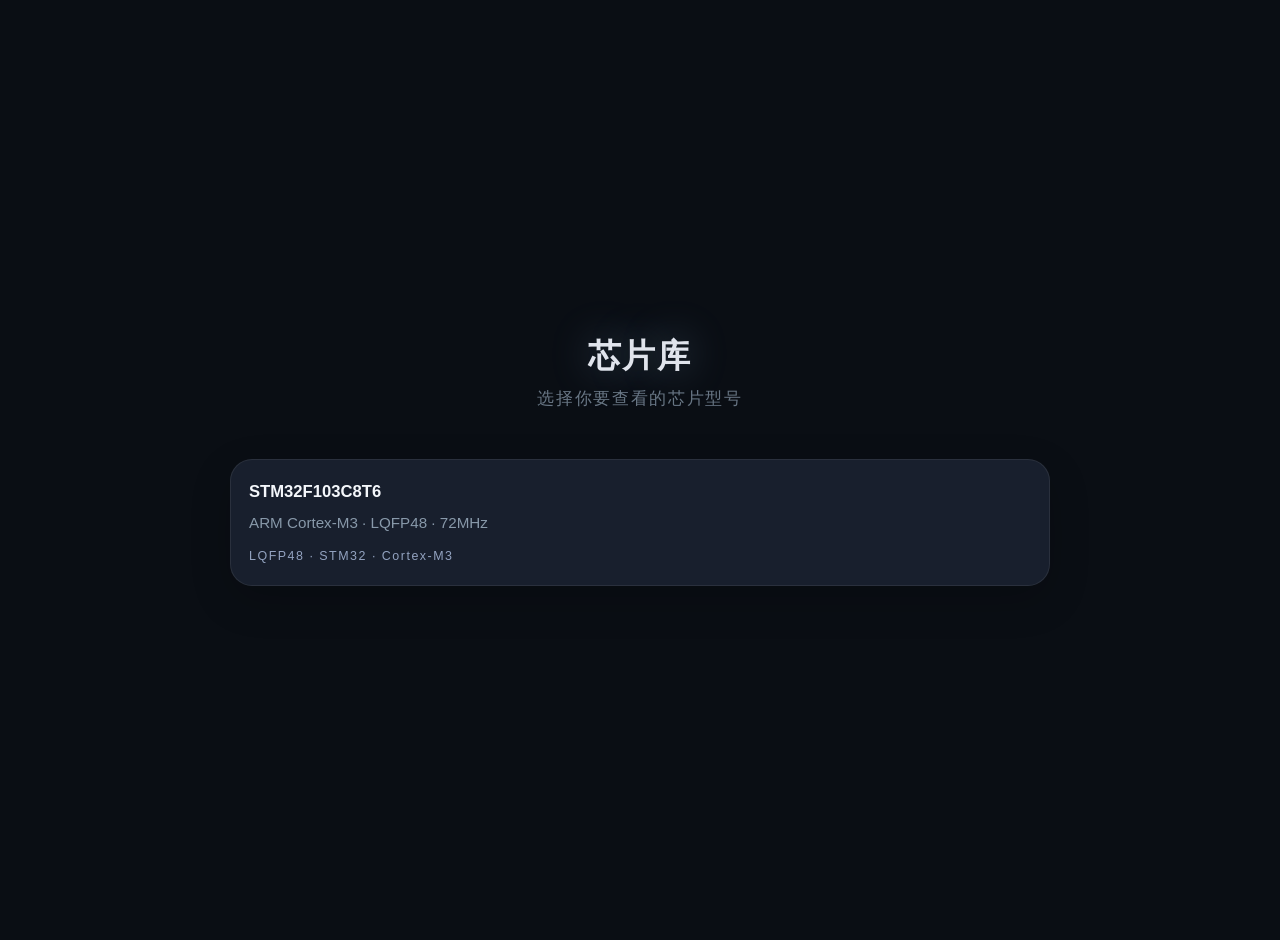
==== commit 4d85a0ff: "为什么会有<<<<<<< HEAD哇哇哇" ====
--- a/index.html
+++ b/index.html
@@ -1,4 +1,3 @@
-<<<<<<< HEAD
 <!DOCTYPE html>
 <html lang="zh-CN">
 <head>
@@ -30,37 +29,4 @@
     <script src="data/index_chiplist.js"></script>
     <script src="js/index.js"></script>
 </body>
-=======
-<!DOCTYPE html>
-<html lang="zh-CN">
-<head>
-    <meta charset="UTF-8">
-    <meta name="viewport" content="width=device-width, initial-scale=1.0">
-    <title>芯片库 - 引脚查看</title>
-    <link rel="stylesheet" href="css/style.css">
-</head>
-<body>
-
-    <div class="bg-particles" id="bgParticles"></div>
-
-    <div class="main-container">
-        <section class="hero-section">
-            <h1 class="hero-title">芯片库</h1>
-            <p class="hero-subtitle">选择你要查看的芯片型号</p>
-
-            <div class="chip-selection" id="chipList"></div>
-        </section>
-
-        <!--
-        <section class="table-section">
-            <h2>📦 多型号扩展接口</h2>
-            <p class="table-subtitle">目前仅展示一款芯片，后续可在 <code>data/chipCatalog.js</code> 中添加更多型号。</p>
-        </section>
-        -->
-    </div>
-
-    <script src="data/index_chiplist.js"></script>
-    <script src="js/index.js"></script>
-</body>
->>>>>>> 53609b4b186f5c5178629d93f4e4c170b42854c9
 </html>
--- a/css/style.css
+++ b/css/style.css
@@ -1,4 +1,3 @@
-<<<<<<< HEAD
 :root {
     --bg: #0a0e14;
     --surface: #141b22;
@@ -713,720 +712,4 @@
         font-size: 0.65rem;
         padding: 2px 5px;
     }
-=======
-:root {
-    --bg: #0a0e14;
-    --surface: #141b22;
-    --chip-body: #1a1d25;
-    --chip-top: #252a35;
-    --text: #c8ccd4;
-    --text-secondary: #8899aa;
-    --gold: #d4a040;
-    --gold-light: #f0c860;
-    --gpio-green: #4da868;
-    --gpio-green-light: #6fd488;
-    --power-gold: #c8922a;
-    --power-gold-light: #e8b840;
-    --reset-orange: #d4554a;
-    --reset-orange-light: #f0685a;
-    --boot-blue: #4a80c0;
-    --boot-blue-light: #5c9ad8;
-    --clock-purple: #8a5cb8;
-    --clock-purple-light: #a478d0;
-    --jtag-cyan: #3d9090;
-    --jtag-cyan-light: #50b0b0;
-    --analog-magenta: #b85a88;
-    --analog-magenta-light: #d070a0;
-    --pin-silver: #9aa0a8;
-    --pin-silver-light: #c8ced6;
-    --glow-strong: 0 0 18px;
-    --glow-soft: 0 0 8px;
-    --transition-fast: 0.15s cubic-bezier(0.4, 0, 0.2, 1);
-    --transition-smooth: 0.3s cubic-bezier(0.4, 0, 0.2, 1);
-}
-
-* {
-    margin: 0;
-    padding: 0;
-    box-sizing: border-box;
-}
-
-body {
-    background: var(--bg);
-    font-family: 'Segoe UI', 'PingFang SC', 'Microsoft YaHei', 'Noto Sans SC', sans-serif;
-    color: var(--text);
-    overflow-x: hidden;
-    -webkit-font-smoothing: antialiased;
-    cursor: default;
-    user-select: none;
-    -webkit-user-select: none;
-}
-
-/* 背景粒子 */
-.bg-particles {
-    position: fixed;
-    top: 0;
-    left: 0;
-    width: 100%;
-    height: 100%;
-    pointer-events: none;
-    z-index: 0;
-}
-.bg-particle {
-    position: absolute;
-    border-radius: 50%;
-    background: rgba(100, 160, 220, 0.25);
-    animation: floatUp linear infinite;
-}
-@keyframes floatUp {
-    0% {
-        transform: translateY(105vh) scale(0);
-        opacity: 0;
-    }
-    10% {
-        opacity: 0.7;
-    }
-    80% {
-        opacity: 0.3;
-    }
-    100% {
-        transform: translateY(-10vh) scale(1.4);
-        opacity: 0;
-    }
-}
-
-/* 主容器 */
-.main-container {
-    position: relative;
-    z-index: 1;
-    max-width: 1100px;
-    margin: 0 auto;
-    padding: 20px;
-}
-
-/* ========== 芯片展示区 ========== */
-.hero-section {
-    display: flex;
-    flex-direction: column;
-    align-items: center;
-    justify-content: center;
-    min-height: 100vh;
-    padding: 40px 20px 60px;
-    position: relative;
-}
-.hero-title {
-    font-size: clamp(1.5rem, 2.6vw, 2.2rem);
-    font-weight: 700;
-    letter-spacing: 0.06em;
-    color: #e0e4ec;
-    text-align: center;
-    margin-bottom: 8px;
-    text-shadow: 0 0 40px rgba(140, 180, 220, 0.4);
-}
-.hero-subtitle {
-    font-size: 1.05rem;
-    color: var(--text-secondary);
-    letter-spacing: 0.1em;
-    text-align: center;
-    margin-bottom: 25px;
-    opacity: 0.75;
-}
-
-.chip-selection {
-    display: grid;
-    grid-template-columns: repeat(auto-fit, minmax(220px, 1fr));
-    gap: 18px;
-    width: min(820px, 100%);
-    margin-top: 24px;
-}
-
-.chip-card {
-    display: block;
-    padding: 22px 18px;
-    border-radius: 22px;
-    background: rgba(28, 35, 50, 0.85);
-    border: 1px solid rgba(255, 255, 255, 0.08);
-    box-shadow: 0 14px 40px rgba(0, 0, 0, 0.18);
-    color: #f4f7fb;
-    text-decoration: none;
-    transition: transform var(--transition-fast), border-color var(--transition-fast), background var(--transition-fast);
-}
-
-.chip-card:hover {
-    transform: translateY(-3px);
-    border-color: rgba(100, 180, 240, 0.4);
-    background: rgba(36, 50, 74, 0.95);
-}
-
-.chip-card-title {
-    font-size: clamp(1rem, 1.3vw, 1.2rem);
-    font-weight: 800;
-    margin-bottom: 10px;
-}
-
-.chip-card-subtitle {
-    font-size: 0.95rem;
-    color: var(--text-secondary);
-    line-height: 1.45;
-    margin-bottom: 14px;
-}
-
-.chip-card-tags {
-    font-size: 0.78rem;
-    color: rgba(200, 220, 255, 0.7);
-    letter-spacing: 0.12em;
-}
-
-.back-link {
-    display: inline-flex;
-    align-items: center;
-    justify-content: center;
-    margin-bottom: 18px;
-    padding: 10px 16px;
-    background: rgba(35, 46, 65, 0.92);
-    border-radius: 999px;
-    border: 1px solid rgba(255, 255, 255, 0.08);
-    color: #dfe9ff;
-    text-decoration: none;
-    font-size: 0.95rem;
-    letter-spacing: 0.08em;
-    transition: transform var(--transition-fast), opacity var(--transition-fast), border-color var(--transition-fast);
-}
-
-.back-link:hover {
-    transform: translateY(-1px);
-    opacity: 0.95;
-    border-color: rgba(100, 180, 240, 0.4);
-}
-
-/* 芯片整体容器 */
-.chip-wrapper {
-    position: relative;
-    width: min(680px, 90vw);
-    height: min(680px, 90vw);
-    /* 确保正方形 */;
-}
-.chip-wrapper.ensure-square {
-    aspect-ratio: 1 / 1;
-    height: auto;
-    width: min(680px, 85vw);
-}
-@media (max-width: 700px) {
-    .chip-wrapper.ensure-square {
-        width: 92vw;
-    }
-}
-
-.chip-inner {
-    position: absolute;
-    inset: 0;
-    display: flex;
-    align-items: center;
-    justify-content: center;
-}
-
-/* 芯片主体 */
-.chip-body {
-    position: relative;
-    width: 68%;
-    height: 68%;
-    background: var(--chip-body);
-    border-radius: 8px;
-    box-shadow:
-        0 8px 40px rgba(0, 0, 0, 0.6),
-        0 2px 8px rgba(0, 0, 0, 0.5),
-        inset 0 1px 0 rgba(255, 255, 255, 0.03),
-        0 0 0 1.5px rgba(80, 85, 95, 0.5);
-    z-index: 10;
-    transition: box-shadow var(--transition-smooth);
-    cursor: default;
-}
-.chip-body::after {
-    content: '';
-    position: absolute;
-    inset: 3px;
-    border-radius: 5px;
-    background:
-        linear-gradient(135deg, rgba(40, 45, 55, 0.7) 0%, rgba(28, 32, 40, 0.9) 30%, rgba(35, 40, 50, 0.8) 60%, rgba(22, 26, 34, 0.9) 100%);
-    pointer-events: none;
-}
-/* 芯片表面纹理 */
-.chip-body::before {
-    content: '';
-    position: absolute;
-    inset: 8px;
-    border-radius: 3px;
-    background:
-        repeating-linear-gradient(0deg, transparent, transparent 14px, rgba(255, 255, 255, 0.008) 14px, rgba(255, 255, 255, 0.008) 15px),
-        repeating-linear-gradient(90deg, transparent, transparent 14px, rgba(255, 255, 255, 0.006) 14px, rgba(255, 255, 255, 0.006) 15px);
-    pointer-events: none;
-    z-index: 1;
-    opacity: 0.6;
-}
-
-/* 芯片中心标识 */
-.chip-logo {
-    position: absolute;
-    inset: 0;
-    display: flex;
-    flex-direction: column;
-    align-items: center;
-    justify-content: center;
-    z-index: 2;
-    pointer-events: none;
-}
-.chip-logo .model {
-    font-size: clamp(0.8rem, 1.7vw, 1.2rem);
-    font-weight: 800;
-    letter-spacing: 0.08em;
-    color: #d0d4dc;
-    text-shadow: 0 0 20px rgba(180, 200, 230, 0.35);
-    opacity: 0.85;
-}
-.chip-logo .brand {
-    font-size: clamp(0.5rem, 1vw, 0.75rem);
-    font-weight: 500;
-    letter-spacing: 0.15em;
-    color: #8899aa;
-    margin-top: 2px;
-    opacity: 0.6;
-}
-.chip-logo .arm-badge {
-    font-size: clamp(0.45rem, 0.85vw, 0.65rem);
-    letter-spacing: 0.1em;
-    color: #6a7a8a;
-    margin-top: 6px;
-    opacity: 0.5;
-    border: 1px solid rgba(120, 140, 160, 0.3);
-    padding: 2px 10px;
-    border-radius: 10px;
-}
-
-/* 引脚1标记点 */
-.pin1-marker {
-    position: absolute;
-    bottom: 6%;
-    left: 6%;
-    width: 4%;
-    height: 4%;
-    background: radial-gradient(circle, #e8c860 0%, #a07820 100%);
-    border-radius: 50%;
-    z-index: 3;
-    pointer-events: none;
-    box-shadow: 0 0 10px rgba(200, 160, 60, 0.6);
-    animation: markerPulse 2.5s ease-in-out infinite;
-}
-@keyframes markerPulse {
-    0%,
-    100% {
-        box-shadow: 0 0 6px rgba(200, 160, 60, 0.5);
-    }
-    50% {
-        box-shadow: 0 0 16px rgba(240, 200, 80, 0.9);
-    }
-}
-
-/* ========== 引脚样式 ========== */
-.pin {
-    position: absolute;
-    z-index: 5;
-    cursor: pointer;
-    transition: all var(--transition-fast);
-    border-radius: 1px;
-}
-/* 上边和下边的引脚（水平排列，垂直延伸） */
-.pin.horizontal {
-    width: clamp(10px, 2.4%, 18px);
-    height: clamp(18px, 5.5%, 40px);
-    border-radius: 2px 2px 0 0;
-}
-.pin.horizontal.bottom-pin {
-    border-radius: 0 0 2px 2px;
-}
-/* 左边和右边的引脚（垂直排列，水平延伸） */
-.pin.vertical {
-    height: clamp(10px, 2.4%, 18px);
-    width: clamp(18px, 5.5%, 40px);
-    border-radius: 2px 0 0 2px;
-}
-.pin.vertical.right-pin {
-    border-radius: 0 2px 2px 0;
-}
-
-/* 不同类型引脚的颜色 —— 由 JS 根据 categoryConfig 动态注入，见 main.js 的 injectColorCSS() */
-
-/* 引脚悬停效果 */
-.pin:hover {
-    z-index: 100 !important;
-    filter: brightness(1.7) saturate(1.4);
-    transform-origin: center center;
-    box-shadow: var(--glow-strong) currentColor !important;
-    transform: scale(1.25);
-}
-.pin.horizontal:hover {
-    transform: scale(1.25, 1.35);
-    box-shadow: 0 0 22px rgba(255, 255, 255, 0.7) !important;
-}
-.pin.vertical:hover {
-    transform: scale(1.35, 1.25);
-    box-shadow: 0 0 22px rgba(255, 255, 255, 0.7) !important;
-}
-
-/* 引脚编号标签 */
-.pin-label {
-    position: absolute;
-    font-size: clamp(7px, 1.2vw, 11px);
-    font-weight: 700;
-    color: #ffffff;
-    pointer-events: none;
-    z-index: 6;
-    text-shadow: 0 0 3px rgba(0, 0, 0, 0.8);
-    letter-spacing: 0.03em;
-    transition: all var(--transition-fast);
-    opacity: 0.7;
-}
-.pin:hover+.pin-label,
-.pin-label.hovered {
-    opacity: 1;
-    font-size: clamp(8px, 1.35vw, 12px);
-    text-shadow: 0 0 8px rgba(255, 255, 255, 0.9);
-}
-
-/* ========== Tooltip ========== */
-.tooltip-container {
-    position: fixed;
-    pointer-events: none;
-    z-index: 9999;
-    opacity: 0;
-    transform: translate(-50%, -50%) scale(0.85);
-    transition: opacity 0.2s ease, transform 0.2s ease;
-    background: rgba(20, 26, 34, 0.97);
-    border: 1px solid rgba(100, 120, 150, 0.5);
-    border-radius: 10px;
-    padding: 12px 16px;
-    min-width: 180px;
-    max-width: 260px;
-    box-shadow: 0 12px 40px rgba(0, 0, 0, 0.7), 0 0 0 1px rgba(60, 80, 110, 0.3);
-    backdrop-filter: blur(10px);
-    -webkit-backdrop-filter: blur(10px);
-}
-.tooltip-container.visible {
-    opacity: 1;
-    transform: translate(-50%, -50%) scale(1);
-}
-.tooltip-pin-num {
-    font-size: 0.85rem;
-    font-weight: 700;
-    letter-spacing: 0.08em;
-    color: #8899aa;
-    margin-bottom: 2px;
-}
-.tooltip-pin-name {
-    font-size: 1.35rem;
-    font-weight: 800;
-    letter-spacing: 0.04em;
-    color: #f0f4f8;
-    margin-bottom: 4px;
-}
-.tooltip-type-badge {
-    display: inline-block;
-    font-size: 0.8rem;
-    font-weight: 600;
-    padding: 2px 8px;
-    border-radius: 4px;
-    letter-spacing: 0.05em;
-    margin-bottom: 6px;
-}
-/* tooltip-type-badge 颜色 —— 由 JS 动态注入 */
-.tooltip-desc {
-    font-size: 0.88rem;
-    color: #b0b8c4;
-    line-height: 1.4;
-    margin-top: 2px;
-}
-.tooltip-alt {
-    font-size: 0.8rem;
-    color: #8899aa;
-    margin-top: 2px;
-    font-style: italic;
-}
-
-/* ========== 图例 ========== */
-.legend {
-    display: flex;
-    flex-wrap: wrap;
-    gap: 10px 18px;
-    justify-content: center;
-    margin-top: 20px;
-    z-index: 20;
-    position: relative;
-}
-.legend-item {
-    display: flex;
-    align-items: center;
-    gap: 6px;
-    font-size: 0.85rem;
-    letter-spacing: 0.04em;
-    color: #aab4be;
-    cursor: pointer;
-    padding: 4px 10px;
-    border-radius: 14px;
-    transition: all var(--transition-fast);
-    border: 1px solid transparent;
-    background: rgba(30, 36, 46, 0.6);
-}
-.legend-item:hover {
-    border-color: rgba(150, 170, 200, 0.4);
-    color: #e0e6ee;
-    background: rgba(40, 48, 60, 0.8);
-}
-.legend-item.active {
-    border-color: rgba(200, 210, 230, 0.7);
-    color: #fff;
-    background: rgba(50, 60, 75, 0.9);
-    box-shadow: 0 0 12px rgba(150, 170, 200, 0.3);
-}
-.legend-dot {
-    width: 10px;
-    height: 10px;
-    border-radius: 2px;
-    flex-shrink: 0;
-}
-/* legend-dot 颜色 —— 由 JS 动态注入 */
-
-/* 高亮模式 - 非选中引脚变暗 */
-.chip-wrapper.dim-unselected .pin {
-    opacity: 0.25;
-    filter: grayscale(0.6) brightness(0.5);
-    transition: all 0.35s ease;
-}
-.chip-wrapper.dim-unselected .pin.highlighted {
-    opacity: 1;
-    filter: none;
-    z-index: 50 !important;
-    box-shadow: 0 0 18px rgba(255, 255, 255, 0.6) !important;
-    animation: highlightGlow 0.8s ease-in-out infinite alternate;
-}
-@keyframes highlightGlow {
-    0% {
-        box-shadow: 0 0 10px rgba(255, 255, 255, 0.5);
-    }
-    100% {
-        box-shadow: 0 0 25px rgba(255, 255, 255, 0.85);
-    }
-}
-
-/* ========== 滚动提示 ========== */
-.scroll-hint {
-    display: flex;
-    flex-direction: column;
-    align-items: center;
-    gap: 6px;
-    margin-top: 10px;
-    z-index: 20;
-    position: relative;
-    animation: bounceDown 2s ease-in-out infinite;
-}
-.scroll-hint span {
-    font-size: 0.85rem;
-    letter-spacing: 0.08em;
-    color: #667788;
-}
-.scroll-hint .arrow {
-    width: 22px;
-    height: 22px;
-    border-right: 2px solid #556677;
-    border-bottom: 2px solid #556677;
-    transform: rotate(45deg);
-    opacity: 0.7;
-}
-@keyframes bounceDown {
-    0%,
-    100% {
-        transform: translateY(0);
-    }
-    50% {
-        transform: translateY(10px);
-    }
-}
-
-/* ========== 表格区域 ========== */
-.table-section {
-    padding: 40px 16px 60px;
-    position: relative;
-    z-index: 1;
-}
-.table-section h2 {
-    text-align: center;
-    font-size: clamp(1.3rem, 2.2vw, 1.7rem);
-    font-weight: 700;
-    letter-spacing: 0.06em;
-    color: #d8dce4;
-    margin-bottom: 6px;
-}
-.table-section .table-subtitle {
-    text-align: center;
-    font-size: 0.9rem;
-    color: #778899;
-    letter-spacing: 0.05em;
-    margin-bottom: 25px;
-}
-.table-container {
-    overflow-x: auto;
-    border-radius: 12px;
-    border: 1px solid rgba(80, 90, 110, 0.4);
-    background: var(--surface);
-    box-shadow: 0 6px 30px rgba(0, 0, 0, 0.5);
-    max-height: 75vh;
-    overflow-y: auto;
-    -webkit-overflow-scrolling: touch;
-}
-.table-container::-webkit-scrollbar {
-    width: 6px;
-    height: 6px;
-}
-.table-container::-webkit-scrollbar-track {
-    background: transparent;
-}
-.table-container::-webkit-scrollbar-thumb {
-    background: rgba(120, 140, 170, 0.35);
-    border-radius: 3px;
-}
-.table-container::-webkit-scrollbar-thumb:hover {
-    background: rgba(150, 170, 200, 0.5);
-}
-
-table {
-    width: 100%;
-    border-collapse: collapse;
-    min-width: 700px;
-    font-size: 0.95rem;
-    letter-spacing: 0.03em;
-}
-thead {
-    position: sticky;
-    top: 0;
-    z-index: 10;
-}
-thead th {
-    background: #1a202a;
-    color: #c8d0da;
-    font-weight: 700;
-    padding: 13px 12px;
-    text-align: left;
-    border-bottom: 2px solid rgba(100, 120, 150, 0.5);
-    letter-spacing: 0.05em;
-    font-size: 0.85rem;
-    white-space: nowrap;
-}
-tbody td {
-    padding: 10px 12px;
-    border-bottom: 1px solid rgba(60, 70, 90, 0.25);
-    color: #bcc4ce;
-    vertical-align: top;
-    line-height: 1.4;
-}
-tbody tr {
-    transition: background 0.2s ease;
-}
-tbody tr:hover {
-    background: rgba(60, 80, 110, 0.2);
-}
-tbody tr:nth-child(even) {
-    background: rgba(25, 30, 40, 0.5);
-}
-tbody tr:nth-child(even):hover {
-    background: rgba(60, 80, 110, 0.25);
-}
-.td-pin {
-    font-weight: 700;
-    color: #e0e6ee;
-    white-space: nowrap;
-    min-width: 40px;
-}
-.td-name {
-    font-weight: 600;
-    color: #d0d8e2;
-    white-space: nowrap;
-    font-family: 'SF Mono', 'Consolas', 'Monaco', 'Courier New', monospace;
-    letter-spacing: 0.02em;
-}
-.td-type {
-    white-space: nowrap;
-    font-size: 0.85rem;
-}
-.type-tag {
-    display: inline-block;
-    padding: 2px 7px;
-    border-radius: 3px;
-    font-weight: 600;
-    font-size: 0.78rem;
-    letter-spacing: 0.05em;
-}
-/* type-tag 颜色 —— 由 JS 动态注入 */
-
-/* ========== 响应式 ========== */
-@media (max-width: 768px) {
-    .hero-section {
-        min-height: auto;
-        padding: 30px 10px 40px;
-    }
-    .chip-wrapper.ensure-square {
-        width: 94vw;
-    }
-    .tooltip-container {
-        min-width: 140px;
-        max-width: 200px;
-        padding: 8px 10px;
-        border-radius: 8px;
-    }
-    .tooltip-pin-name {
-        font-size: 1.1rem;
-    }
-    .tooltip-desc {
-        font-size: 0.8rem;
-    }
-    table {
-        font-size: 0.85rem;
-        min-width: 580px;
-    }
-    thead th,
-    tbody td {
-        padding: 7px 6px;
-    }
-    .legend {
-        gap: 6px 10px;
-    }
-    .legend-item {
-        font-size: 0.75rem;
-        padding: 3px 7px;
-        gap: 4px;
-    }
-    .legend-dot {
-        width: 7px;
-        height: 7px;
-    }
-}
-@media (max-width: 420px) {
-    .chip-wrapper.ensure-square {
-        width: 98vw;
-    }
-    .tooltip-container {
-        min-width: 110px;
-        max-width: 160px;
-        padding: 6px 8px;
-        font-size: 0.72rem;
-    }
-    .tooltip-pin-name {
-        font-size: 0.9rem;
-    }
-    table {
-        font-size: 0.72rem;
-        min-width: 480px;
-    }
-    .legend-item {
-        font-size: 0.65rem;
-        padding: 2px 5px;
-    }
->>>>>>> 53609b4b186f5c5178629d93f4e4c170b42854c9
 }
